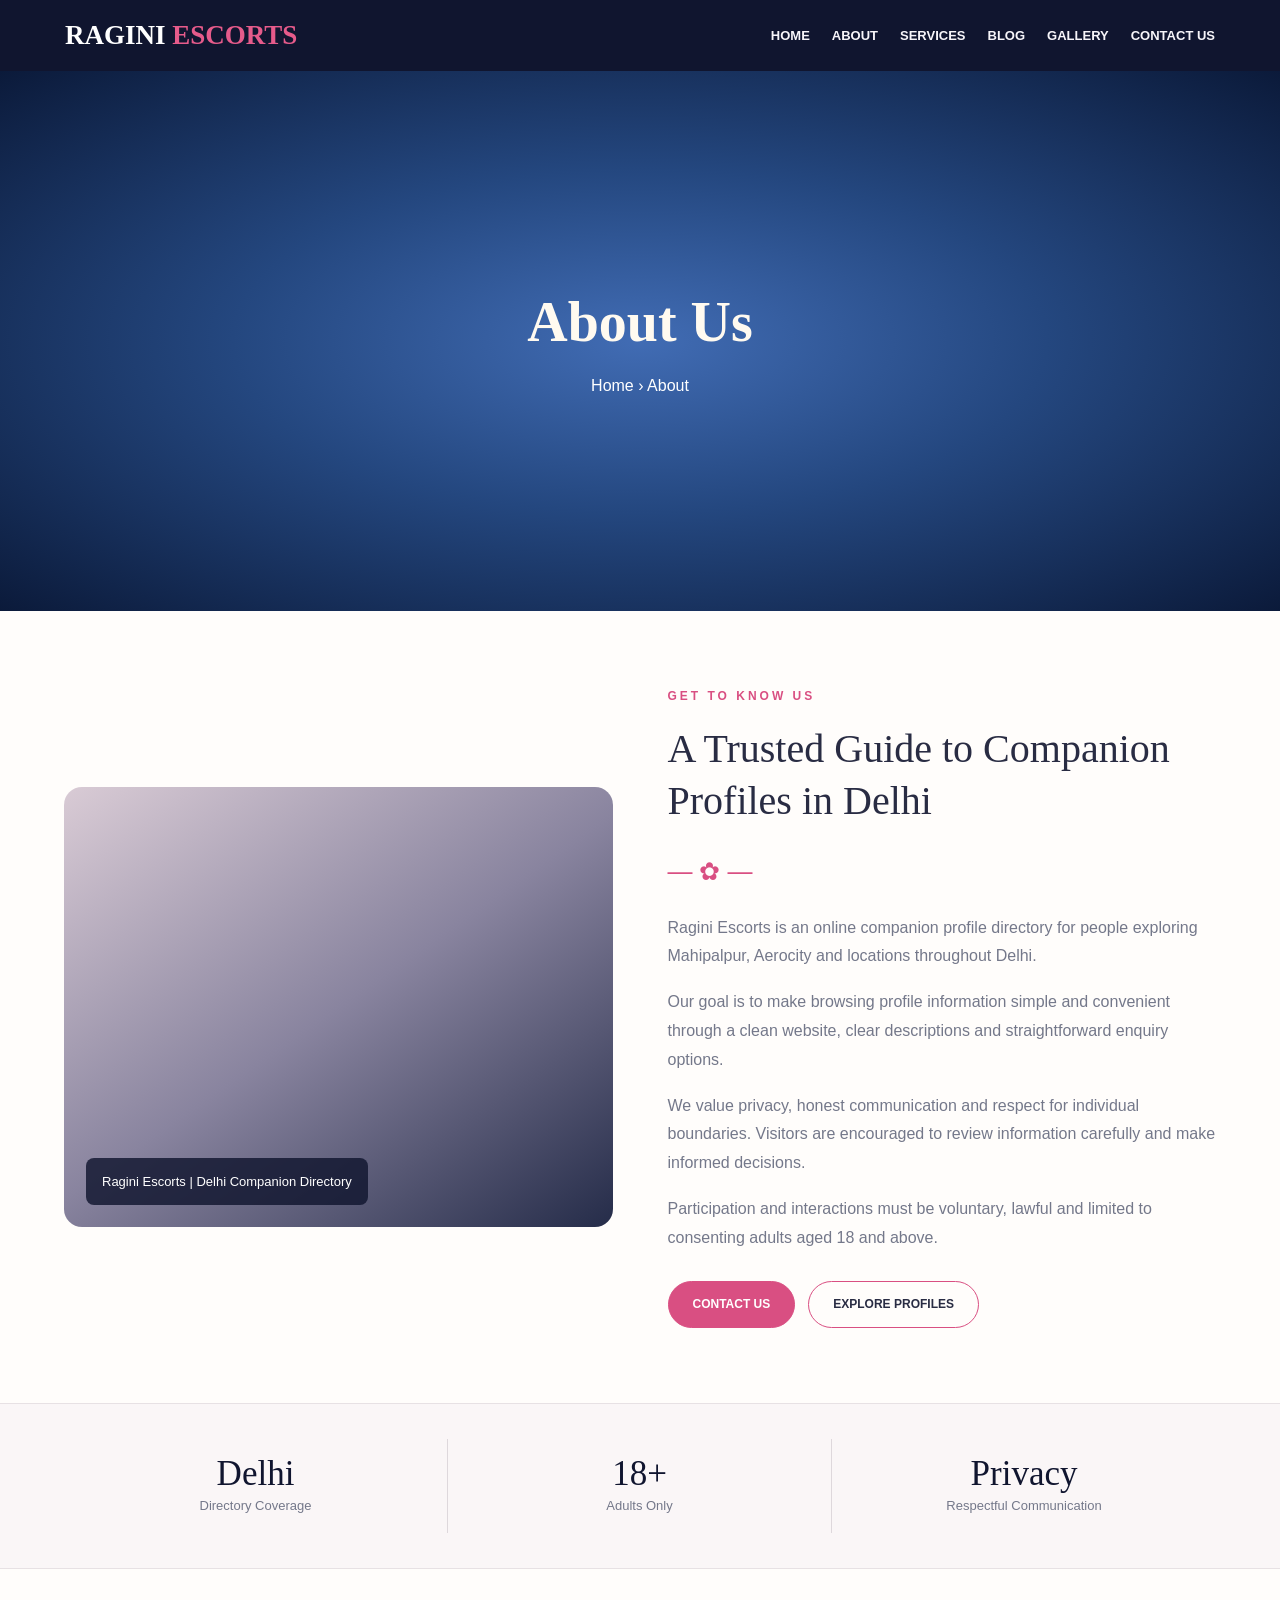
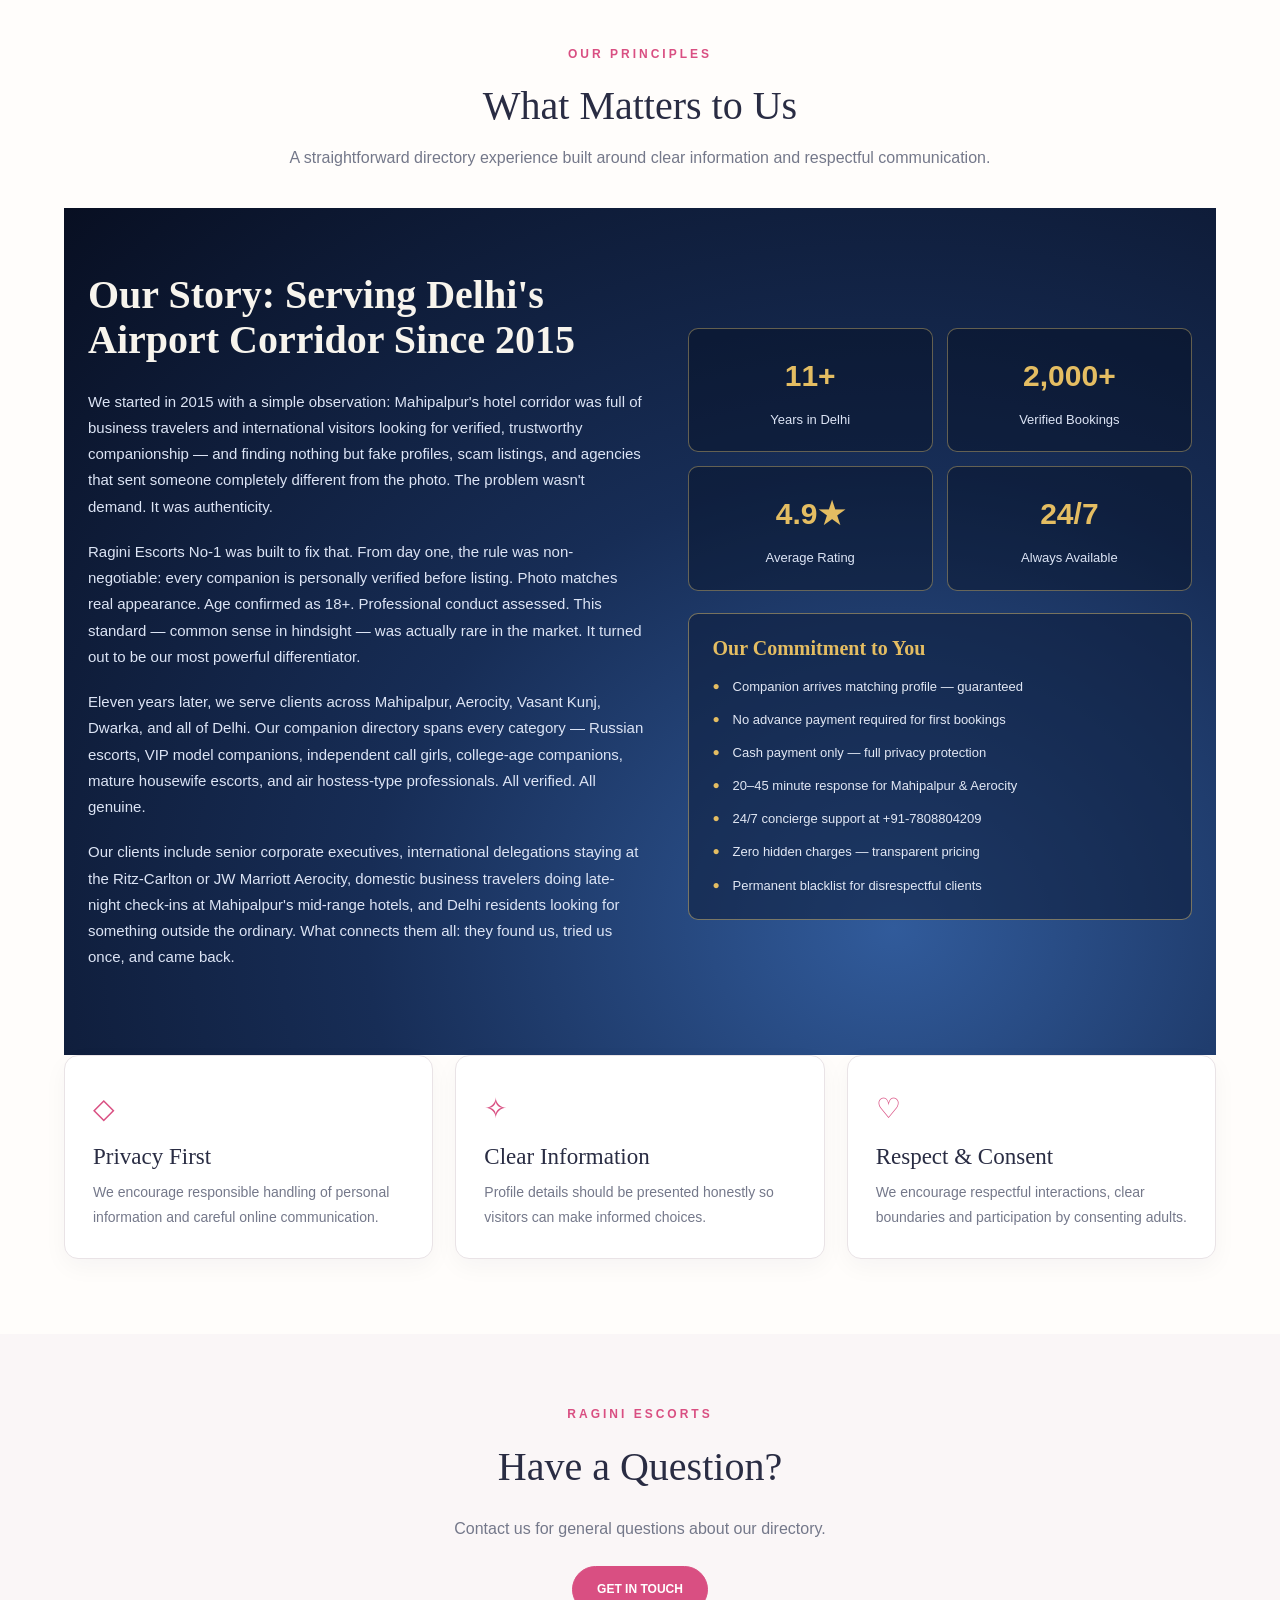
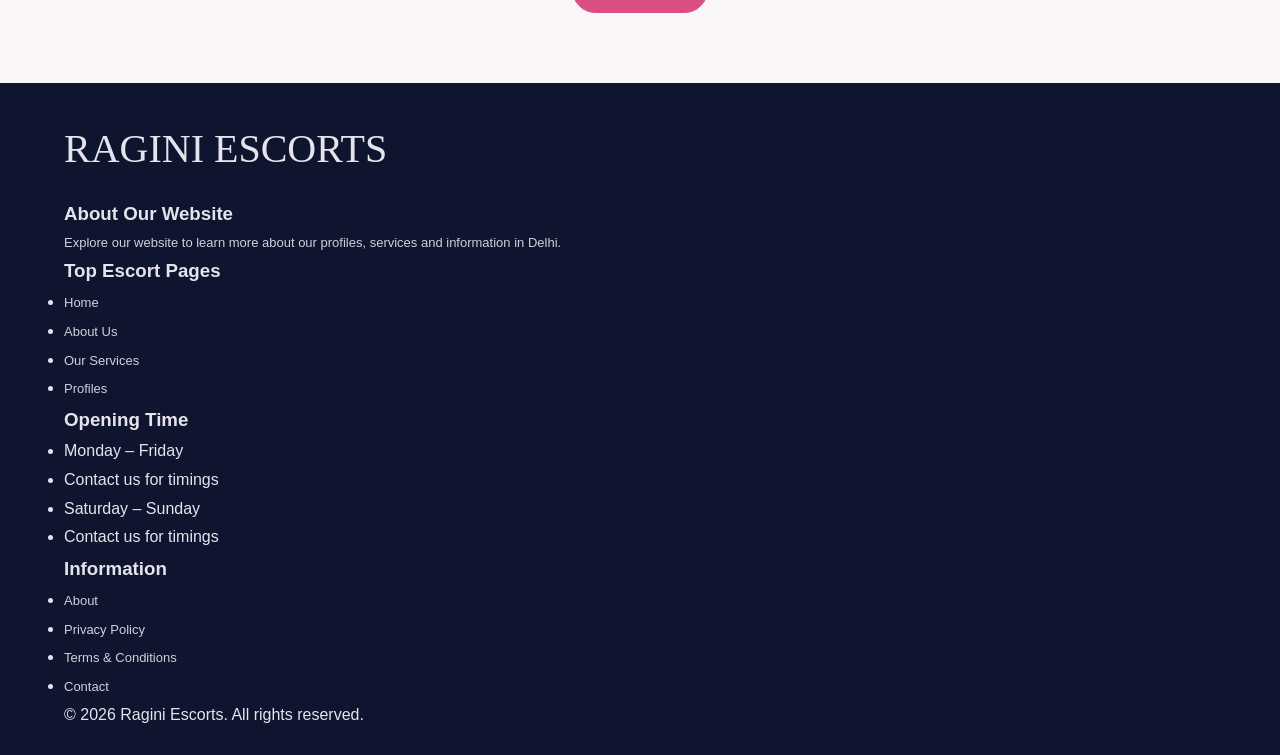
==== about.html @ 18f9f524 "Update about.html" ====
<!DOCTYPE html>
<html lang="en">
<head>
  <meta charset="UTF-8">
  <meta name="viewport" content="width=device-width, initial-scale=1.0">

  <title>About Us | Ragini Escorts</title>
  <meta name="description" content="Learn about Ragini Escorts, a companion profile directory serving Mahipalpur, Aerocity and Delhi.">

  <style>
    * {
      margin: 0;
      padding: 0;
      box-sizing: border-box;
    }

    body {
      font-family: Arial, sans-serif;
      background: #fffdfb;
      color: #292c43;
      line-height: 1.8;
    }

    a {
      text-decoration: none;
      color: inherit;
    }

    /* Navigation */
    header {
      background: #10152f;
      color: white;
    }

    .navbar {
      max-width: 1200px;
      margin: auto;
      padding: 20px 25px;
      display: flex;
      align-items: center;
      justify-content: space-between;
      gap: 25px;
    }

    .logo {
      font: bold 27px Georgia, serif;
      color: white;
      white-space: nowrap;
    }

    .logo span {
      color: #e65b8b;
    }

    nav {
      display: flex;
      gap: 22px;
      flex-wrap: wrap;
    }

    nav a {
      font-size: 13px;
      font-weight: bold;
      color: #f7f5fa;
    }

    nav a:hover {
      color: #ef8bb0;
    }

    /* Page banner */
    .banner {
  min-height: 540px;
  padding: 85px 20px 75px;
  display: flex;
  flex-direction: column;
  justify-content: center;
  align-items: center;
  text-align: center;
  color: #ffffff;
  background: radial-gradient(
    ellipse at center,
    #416cb4 0%,
    #24477f 45%,
    #0b1a3a 100%
  );
}

.banner h1 {
  max-width: 850px;
  font-family: Georgia, "Times New Roman", serif;
  font-size: clamp(36px, 5vw, 56px);
  font-weight: bold;
  line-height: 1.12;
  margin: 0 auto 18px;
  color: #fffaf0;
}
    /* About section */
    .container {
      max-width: 1160px;
      width: 90%;
      margin: auto;
    }

    .about {
      padding: 75px 0;
      display: grid;
      grid-template-columns: 1fr 1fr;
      gap: 55px;
      align-items: center;
    }

    .photo {
      min-height: 440px;
      border-radius: 18px;
      background:
        linear-gradient(145deg, #d9cbd5, #89849f 50%, #252c49);
      display: flex;
      align-items: end;
      padding: 22px;
      color: white;
    }

    .photo-label {
      background: rgba(16, 21, 47, .82);
      padding: 12px 16px;
      border-radius: 8px;
      font-size: 13px;
    }

    .eyebrow {
      color: #d94f82;
      font-size: 12px;
      font-weight: bold;
      letter-spacing: 3px;
      text-transform: uppercase;
    }

    h2 {
      font: normal 40px/1.3 Georgia, serif;
      margin: 15px 0 22px;
    }

    .decoration {
      color: #d94f82;
      font-size: 25px;
      margin-bottom: 20px;
    }

    .about-text p {
      color: #74788a;
      margin-bottom: 17px;
    }

    .buttons {
      display: flex;
      gap: 13px;
      flex-wrap: wrap;
      margin-top: 28px;
    }

    .btn {
      display: inline-block;
      padding: 12px 24px;
      border-radius: 30px;
      border: 1px solid #d94f82;
      font-size: 12px;
      font-weight: bold;
      text-align: center;
    }

    .btn-primary {
      background: #d94f82;
      color: white;
    }

    .btn-outline {
      color: #292c43;
    }

    .btn:hover {
      opacity: .85;
    }

    /* Information strip */
    .stats {
      background: #faf6f7;
      border-top: 1px solid #e7e1e4;
      border-bottom: 1px solid #e7e1e4;
      padding: 35px 0;
    }

    .stats-grid {
      display: grid;
      grid-template-columns: repeat(3, 1fr);
    }

    .stat {
      text-align: center;
      padding: 15px;
      border-right: 1px solid #ded8dc;
    }

    .stat:last-child {
      border-right: none;
    }

    .stat strong {
      display: block;
      font: normal 35px Georgia, serif;
      color: #10152f;
    }

    .stat p {
      color: #74788a;
      font-size: 13px;
    }

    /* Values */
    .values {
      padding: 75px 0;
    }

    .section-title {
      text-align: center;
      margin-bottom: 35px;
    }

    .section-title h2 {
      margin-bottom: 12px;
    }

    .section-title p {
      color: #74788a;
    }

    .cards {
      display: grid;
      grid-template-columns: repeat(3, 1fr);
      gap: 22px;
    }

    .card {
      background: white;
      border: 1px solid #e9e3e6;
      border-radius: 14px;
      padding: 28px;
      box-shadow: 0 8px 25px rgba(30, 20, 40, .04);
    }

    .card .icon {
      font-size: 28px;
      color: #d94f82;
    }

    .card h3 {
      font: normal 23px Georgia, serif;
      margin: 10px 0;
    }

    .card p {
      color: #74788a;
      font-size: 14px;
    }

    /* Closing section */
    .contact {
      text-align: center;
      padding: 70px 20px;
      background: #faf6f7;
    }

    .contact p {
      color: #74788a;
      margin-bottom: 22px;
    }

    footer {
      background: #10152f;
      color: #e5e4ec;
      padding: 25px 5%;
    }

    .footer-inner {
      max-width: 1160px;
      margin: auto;
      display: flex;
      align-items: center;
      justify-content: space-between;
      flex-wrap: wrap;
      gap: 18px;
    }

    footer p,
    footer a {
      color: #d1cfdb;
      font-size: 13px;
    }

    .footer-links {
      display: flex;
      flex-wrap: wrap;
      gap: 18px;
    }

    /* Mobile responsive */
    @media (max-width: 800px) {
      .navbar {
        flex-direction: column;
      }

      nav {
        justify-content: center;
        gap: 14px;
      }

      .about {
        grid-template-columns: 1fr;
        gap: 30px;
      }

      .photo {
        min-height: 340px;
      }

      .cards {
        grid-template-columns: 1fr;
      }

      h2 {
        font-size: 33px;
      }
    }

    @media (max-width: 500px) {
      .banner h1 {
        font-size: 38px;
      }

      .stats-grid {
        grid-template-columns: 1fr;
      }

      .stat {
        border-right: none;
        border-bottom: 1px solid #ded8dc;
      }

      .stat:last-child {
        border-bottom: none;
      }

      .buttons {
        flex-direction: column;
      }

      .btn {
        width: 100%;
      }
    }
    /* About story — screenshot-inspired design */
.story-section {
  padding: 65px 24px;
  color: #f5f5ff;
  background:
    radial-gradient(ellipse at 72% 85%,
      #315b9b 0%, #172d56 45%, #080f22 100%);
}

.story-container {
  width: 100%;
  max-width: 1120px;
  margin: 0 auto;
  display: grid;
  grid-template-columns: 1.05fr 0.95fr;
  gap: 42px;
  align-items: start;
}

.story-copy h2 {
  margin: 0 0 26px;
  color: #f7f4ed;
  font: bold clamp(30px, 3.2vw, 40px)/1.12
        Georgia, "Times New Roman", serif;
}

.story-copy p {
  margin: 0 0 19px;
  color: #dce4f5;
  font-size: 15px;
  line-height: 1.75;
}

.story-sidebar {
  display: flex;
  flex-direction: column;
  gap: 22px;
  padding-top: 55px;
}

.story-stats {
  display: grid;
  grid-template-columns: repeat(2, minmax(0, 1fr));
  gap: 14px;
}

.story-stat {
  min-height: 108px;
  padding: 20px 12px;
  display: flex;
  flex-direction: column;
  align-items: center;
  justify-content: center;
  text-align: center;
  background: rgba(5, 12, 28, 0.38);
  border: 1px solid rgba(220, 190, 112, 0.42);
  border-radius: 10px;
  box-sizing: border-box;
}

.story-stat strong {
  color: #e4bd62;
  font-size: 30px;
  font-weight: 800;
  margin-bottom: 5px;
}

.story-stat span {
  color: #dce4f5;
  font-size: 13px;
}

.commitment-card {
  padding: 23px 24px;
  border: 1px solid rgba(220, 190, 112, 0.5);
  border-radius: 10px;
  background: rgba(13, 29, 58, 0.55);
}

.commitment-card h3 {
  margin: 0 0 17px;
  color: #e4bd62;
  font: bold 20px Georgia, "Times New Roman", serif;
}

.commitment-card ul {
  list-style: none;
  padding: 0;
  margin: 0;
}

.commitment-card li {
  position: relative;
  padding-left: 20px;
  margin: 0 0 13px;
  color: #e1e7f4;
  font-size: 13px;
  line-height: 1.55;
}

.commitment-card li:last-child {
  margin-bottom: 0;
}

.commitment-card li::before {
  content: "●";
  position: absolute;
  left: 0;
  color: #e4bd62;
  font-size: 12px;
}

@media (max-width: 760px) {
  .story-section {
    padding: 42px 18px;
  }

  .story-container {
    grid-template-columns: 1fr;
    gap: 22px;
  }

  .story-sidebar {
    padding-top: 0;
  }

  .story-copy h2 {
    font-size: 32px;
  }

  .story-copy p {
    font-size: 14px;
  }

  .story-stat strong {
    font-size: 26px;
  }
}
  </style>
</head>

<body>

  <header>
    <div class="navbar">
      <a href="index.html" class="logo">
        RAGINI <span>ESCORTS</span>
      </a>

      <nav>
        <a href="index.html">HOME</a>
        <a href="about.html">ABOUT</a>
        <a href="services.html">SERVICES</a>
        <a href="blog.html">BLOG</a>
        <a href="gallery.html">GALLERY</a>
        <a href="contact.html">CONTACT US</a>
      </nav>
    </div>
  </header>

  <section class="banner">
    <h1>About Us</h1>
    <p class="breadcrumb">
      <a href="index.html">Home</a>
      <span>›</span> About
    </p>
  </section>

  <main>

    <section class="about container">

      <div class="photo">
        <div class="photo-label">
          Ragini Escorts | Delhi Companion Directory
        </div>
      </div>

      <div class="about-text">
        <div class="eyebrow">Get to know us</div>

        <h2>
          A Trusted Guide to Companion Profiles in Delhi
        </h2>

        <div class="decoration">— ✿ —</div>

        <p>
          Ragini Escorts is an online companion profile directory
          for people exploring Mahipalpur, Aerocity and locations
          throughout Delhi.
        </p>

        <p>
          Our goal is to make browsing profile information simple
          and convenient through a clean website, clear descriptions
          and straightforward enquiry options.
        </p>

        <p>
          We value privacy, honest communication and respect for
          individual boundaries. Visitors are encouraged to review
          information carefully and make informed decisions.
        </p>

        <p>
          Participation and interactions must be voluntary,
          lawful and limited to consenting adults aged 18 and above.
        </p>

        <div class="buttons">
          <a class="btn btn-primary" href="contact.html">
            CONTACT US
          </a>

          <a class="btn btn-outline" href="profiles.html">
            EXPLORE PROFILES
          </a>
        </div>
      </div>

    </section>

    <section class="stats">
      <div class="container stats-grid">

        <div class="stat">
          <strong>Delhi</strong>
          <p>Directory Coverage</p>
        </div>

        <div class="stat">
          <strong>18+</strong>
          <p>Adults Only</p>
        </div>

        <div class="stat">
          <strong>Privacy</strong>
          <p>Respectful Communication</p>
        </div>

      </div>
    </section>

    <section class="values container">

      <div class="section-title">
        <div class="eyebrow">Our principles</div>
        <h2>What Matters to Us</h2>
        <p>
          A straightforward directory experience built around
          clear information and respectful communication.
        </p>
      </div>
<section class="story-section" id="about-story">
  <div class="story-container">

    <div class="story-copy">
      <h2>Our Story: Serving Delhi's Airport Corridor Since 2015</h2>

      <p>
        We started in 2015 with a simple observation: Mahipalpur's hotel
        corridor was full of business travelers and international visitors
        looking for verified, trustworthy companionship — and finding
        nothing but fake profiles, scam listings, and agencies that sent
        someone completely different from the photo. The problem wasn't
        demand. It was authenticity.
      </p>

      <p>
        Ragini Escorts No-1 was built to fix that. From day one, the rule
        was non-negotiable: every companion is personally verified before
        listing. Photo matches real appearance. Age confirmed as 18+.
        Professional conduct assessed. This standard — common sense in
        hindsight — was actually rare in the market. It turned out to be
        our most powerful differentiator.
      </p>

      <p>
        Eleven years later, we serve clients across Mahipalpur, Aerocity,
        Vasant Kunj, Dwarka, and all of Delhi. Our companion directory spans
        every category — Russian escorts, VIP model companions, independent
        call girls, college-age companions, mature housewife escorts, and
        air hostess-type professionals. All verified. All genuine.
      </p>

      <p>
        Our clients include senior corporate executives, international
        delegations staying at the Ritz-Carlton or JW Marriott Aerocity,
        domestic business travelers doing late-night check-ins at
        Mahipalpur's mid-range hotels, and Delhi residents looking for
        something outside the ordinary. What connects them all: they found
        us, tried us once, and came back.
      </p>
    </div>

    <div class="story-sidebar">
      <div class="story-stats">
        <div class="story-stat">
          <strong>11+</strong>
          <span>Years in Delhi</span>
        </div>
        <div class="story-stat">
          <strong>2,000+</strong>
          <span>Verified Bookings</span>
        </div>
        <div class="story-stat">
          <strong>4.9★</strong>
          <span>Average Rating</span>
        </div>
        <div class="story-stat">
          <strong>24/7</strong>
          <span>Always Available</span>
        </div>
      </div>

      <div class="commitment-card">
        <h3>Our Commitment to You</h3>
        <ul>
          <li>Companion arrives matching profile — guaranteed</li>
          <li>No advance payment required for first bookings</li>
          <li>Cash payment only — full privacy protection</li>
          <li>20–45 minute response for Mahipalpur &amp; Aerocity</li>
          <li>24/7 concierge support at +91-7808804209</li>
          <li>Zero hidden charges — transparent pricing</li>
          <li>Permanent blacklist for disrespectful clients</li>
        </ul>
      </div>
    </div>

  </div>
</section>
      <div class="cards">

        <article class="card">
          <div class="icon">◇</div>
          <h3>Privacy First</h3>
          <p>
            We encourage responsible handling of personal
            information and careful online communication.
          </p>
        </article>

        <article class="card">
          <div class="icon">✧</div>
          <h3>Clear Information</h3>
          <p>
            Profile details should be presented honestly so
            visitors can make informed choices.
          </p>
        </article>

        <article class="card">
          <div class="icon">♡</div>
          <h3>Respect & Consent</h3>
          <p>
            We encourage respectful interactions, clear
            boundaries and participation by consenting adults.
          </p>
        </article>

      </div>
    </section>

    <section class="contact">
      <div class="eyebrow">Ragini Escorts</div>
      <h2>Have a Question?</h2>
      <p>
        Contact us for general questions about our directory.
      </p>
      <a href="contact.html" class="btn btn-primary">
        GET IN TOUCH
      </a>
    </section>

  </main>

  <footer class="site-footer">
  <div class="footer-grid">
    <div class="footer-column">
      <h2>RAGINI ESCORTS</h2>
      <h3>About Our Website</h3>
      <p>
        Explore our website to learn more about our
        profiles, services and information in Delhi.
      </p>
    </div>

    <div class="footer-column">
      <h3>Top Escort Pages</h3>
      <ul>
        <li><a href="index.html">Home</a></li>
        <li><a href="about.html">About Us</a></li>
        <li><a href="services.html">Our Services</a></li>
        <li><a href="profiles.html">Profiles</a></li>
      </ul>
    </div>

    <div class="footer-column">
      <h3>Opening Time</h3>
      <ul>
        <li>Monday – Friday</li>
        <li>Contact us for timings</li>
        <li>Saturday – Sunday</li>
        <li>Contact us for timings</li>
      </ul>
    </div>

    <div class="footer-column">
      <h3>Information</h3>
      <ul>
        <li><a href="about.html">About</a></li>
        <li><a href="privacy.html">Privacy Policy</a></li>
        <li><a href="terms.html">Terms &amp; Conditions</a></li>
        <li><a href="contact.html">Contact</a></li>
      </ul>
    </div>

  </div>

  <div class="footer-bottom">
    © <span id="year"></span> Ragini Escorts.
    All rights reserved.
  </div>
</footer>
  <script>
    document.getElementById("year").textContent =
      new Date().getFullYear();
  </script>

</body>
</html>
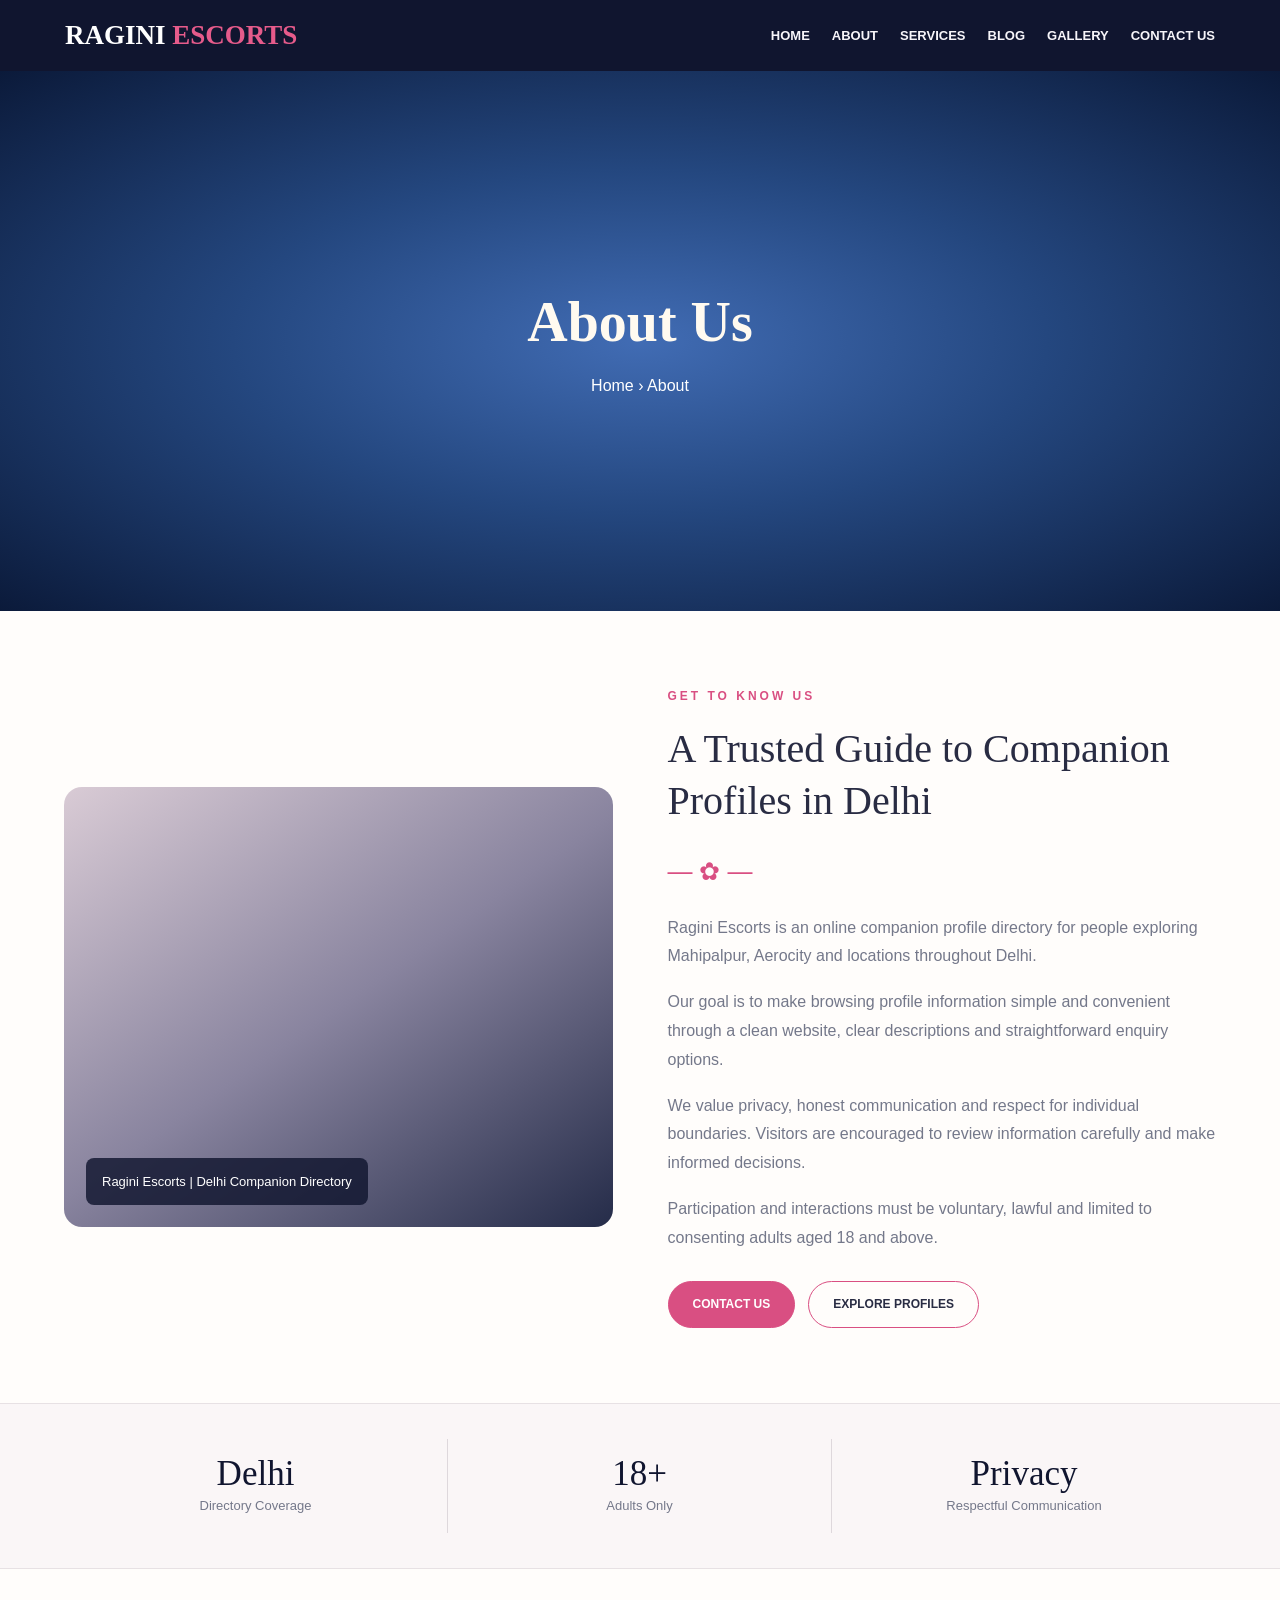
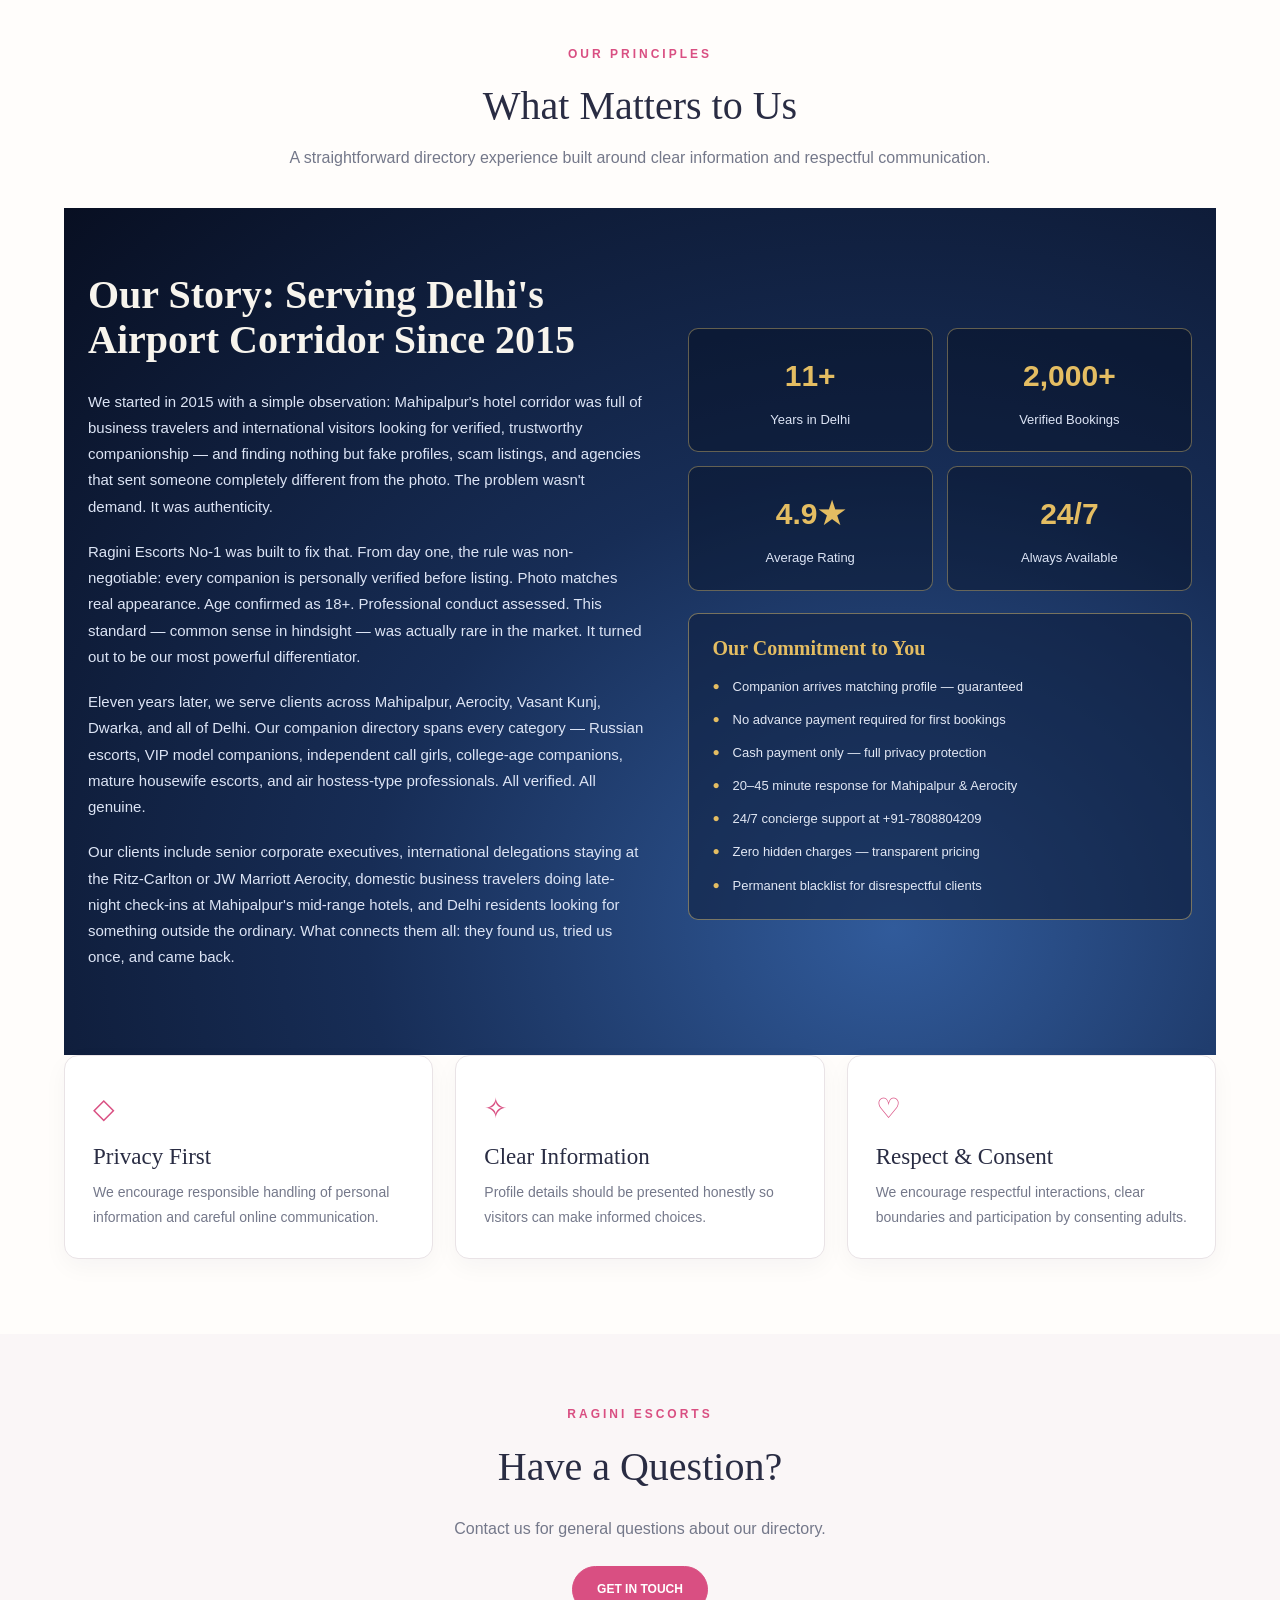
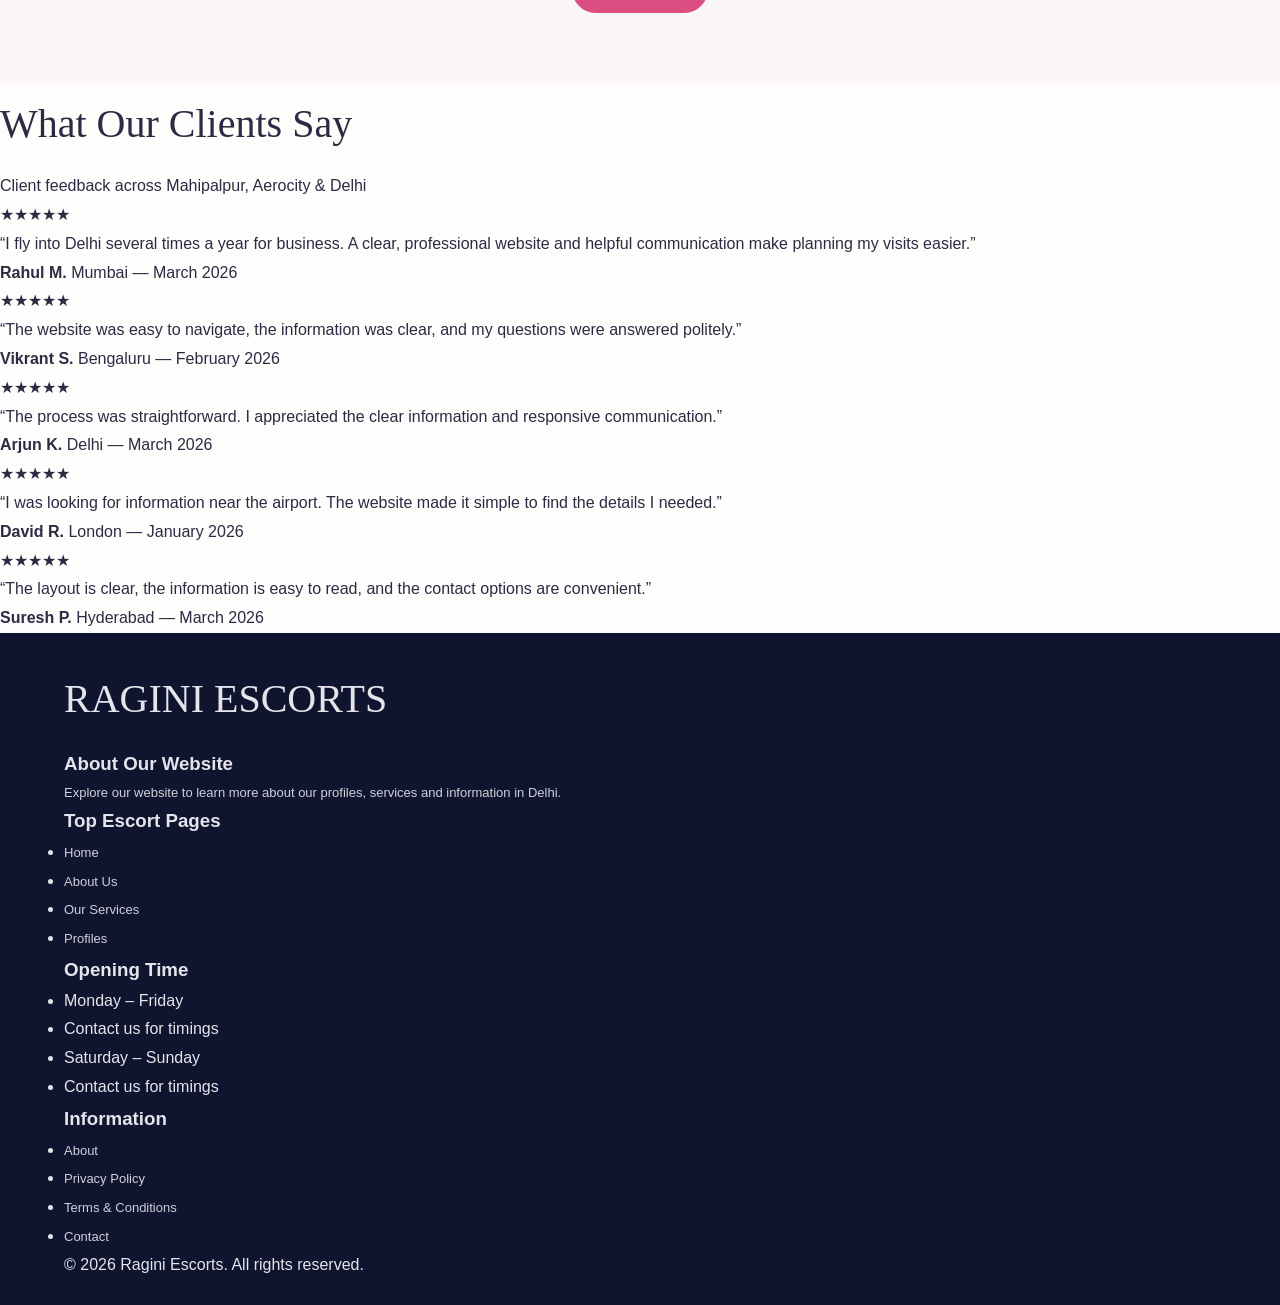
==== commit ebca2f61: "Update about.html" ====
--- a/about.html
+++ b/about.html
@@ -733,7 +733,63 @@
         GET IN TOUCH
       </a>
     </section>
-
+<section class="reviews-section">
+  <div class="reviews-container">
+
+    <div class="reviews-heading">
+      <h2>What Our <span>Clients Say</span></h2>
+      <p>Client feedback across Mahipalpur, Aerocity &amp; Delhi</p>
+    </div>
+
+    <div class="reviews-grid">
+      <article class="review-card">
+        <div class="review-stars">★★★★★</div>
+        <p>“I fly into Delhi several times a year for business. A clear, professional website and helpful communication make planning my visits easier.”</p>
+        <div class="review-author">
+          <strong>Rahul M.</strong>
+          <span>Mumbai — March 2026</span>
+        </div>
+      </article>
+
+      <article class="review-card">
+        <div class="review-stars">★★★★★</div>
+        <p>“The website was easy to navigate, the information was clear, and my questions were answered politely.”</p>
+        <div class="review-author">
+          <strong>Vikrant S.</strong>
+          <span>Bengaluru — February 2026</span>
+        </div>
+      </article>
+
+      <article class="review-card">
+        <div class="review-stars">★★★★★</div>
+        <p>“The process was straightforward. I appreciated the clear information and responsive communication.”</p>
+        <div class="review-author">
+          <strong>Arjun K.</strong>
+          <span>Delhi — March 2026</span>
+        </div>
+      </article>
+
+      <article class="review-card">
+        <div class="review-stars">★★★★★</div>
+        <p>“I was looking for information near the airport. The website made it simple to find the details I needed.”</p>
+        <div class="review-author">
+          <strong>David R.</strong>
+          <span>London — January 2026</span>
+        </div>
+      </article>
+
+      <article class="review-card">
+        <div class="review-stars">★★★★★</div>
+        <p>“The layout is clear, the information is easy to read, and the contact options are convenient.”</p>
+        <div class="review-author">
+          <strong>Suresh P.</strong>
+          <span>Hyderabad — March 2026</span>
+        </div>
+      </article>
+    </div>
+
+  </div>
+</section>
   </main>
 
   <footer class="site-footer">
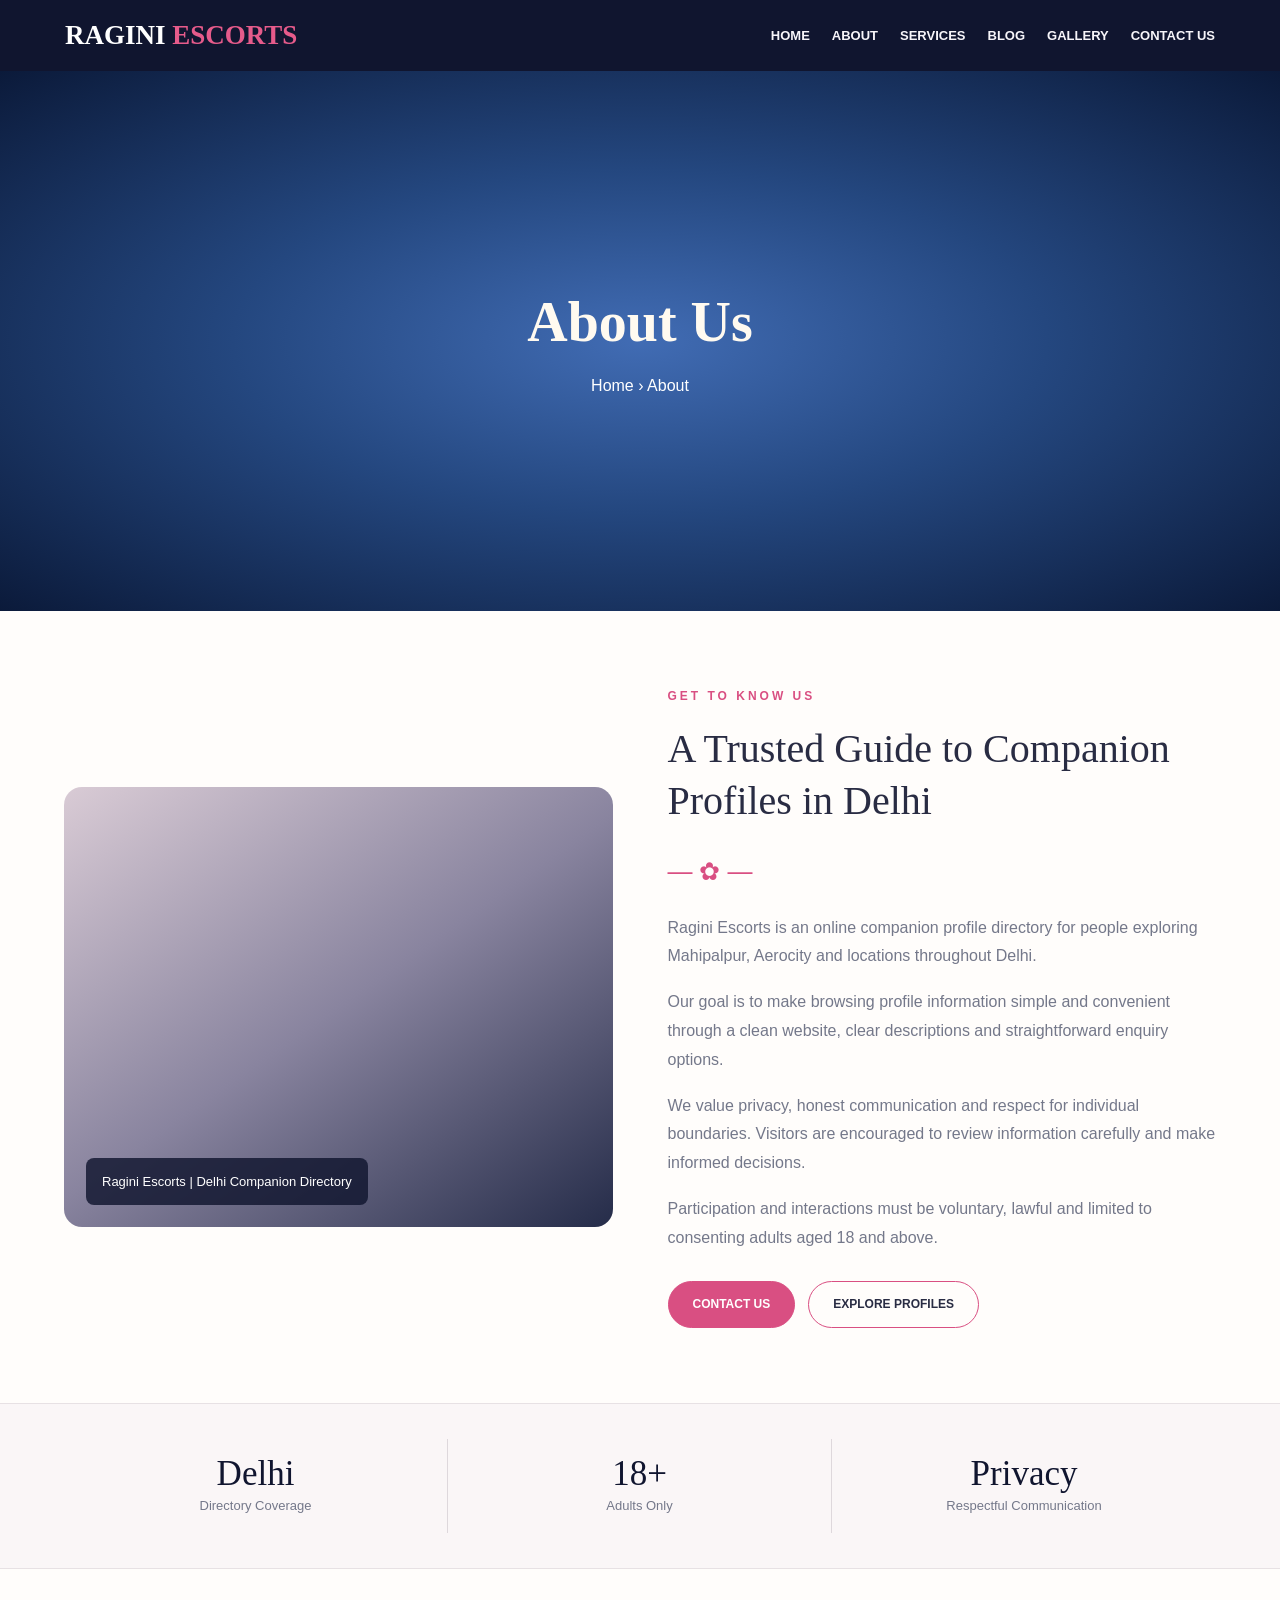
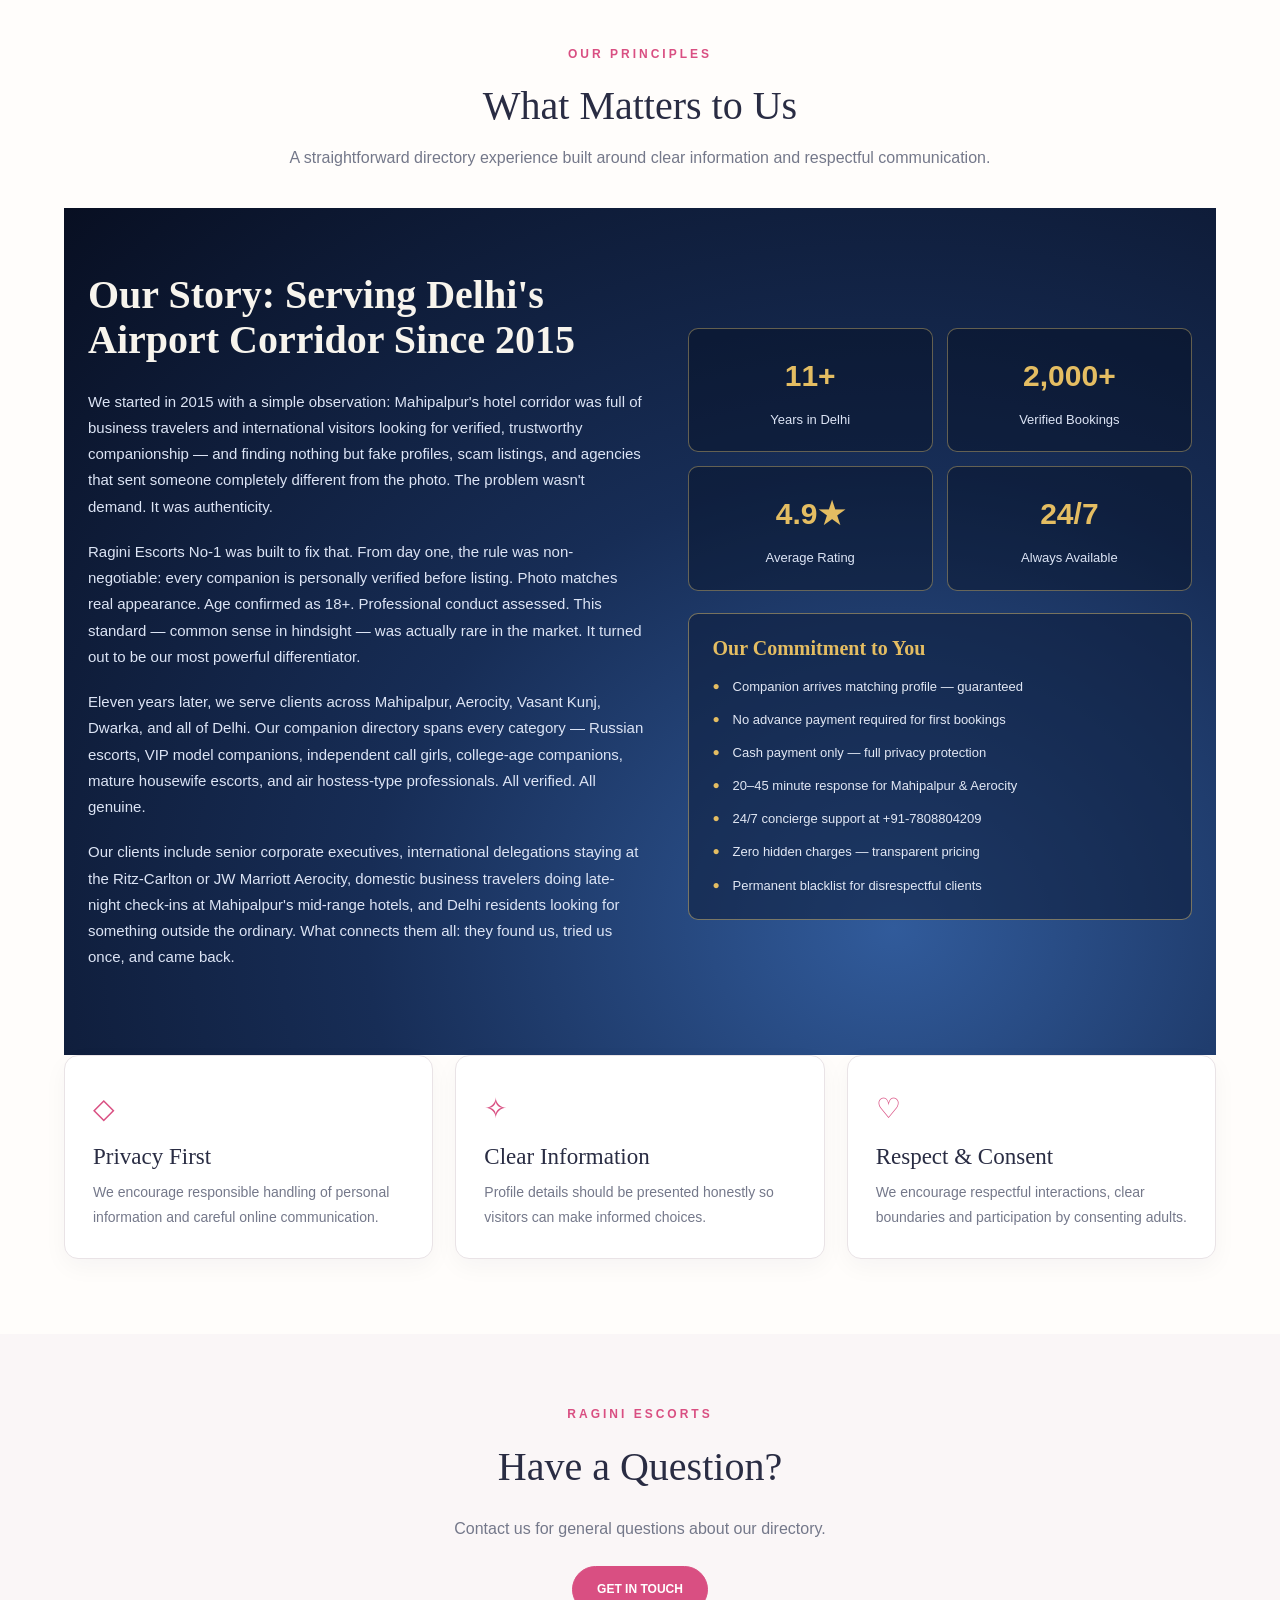
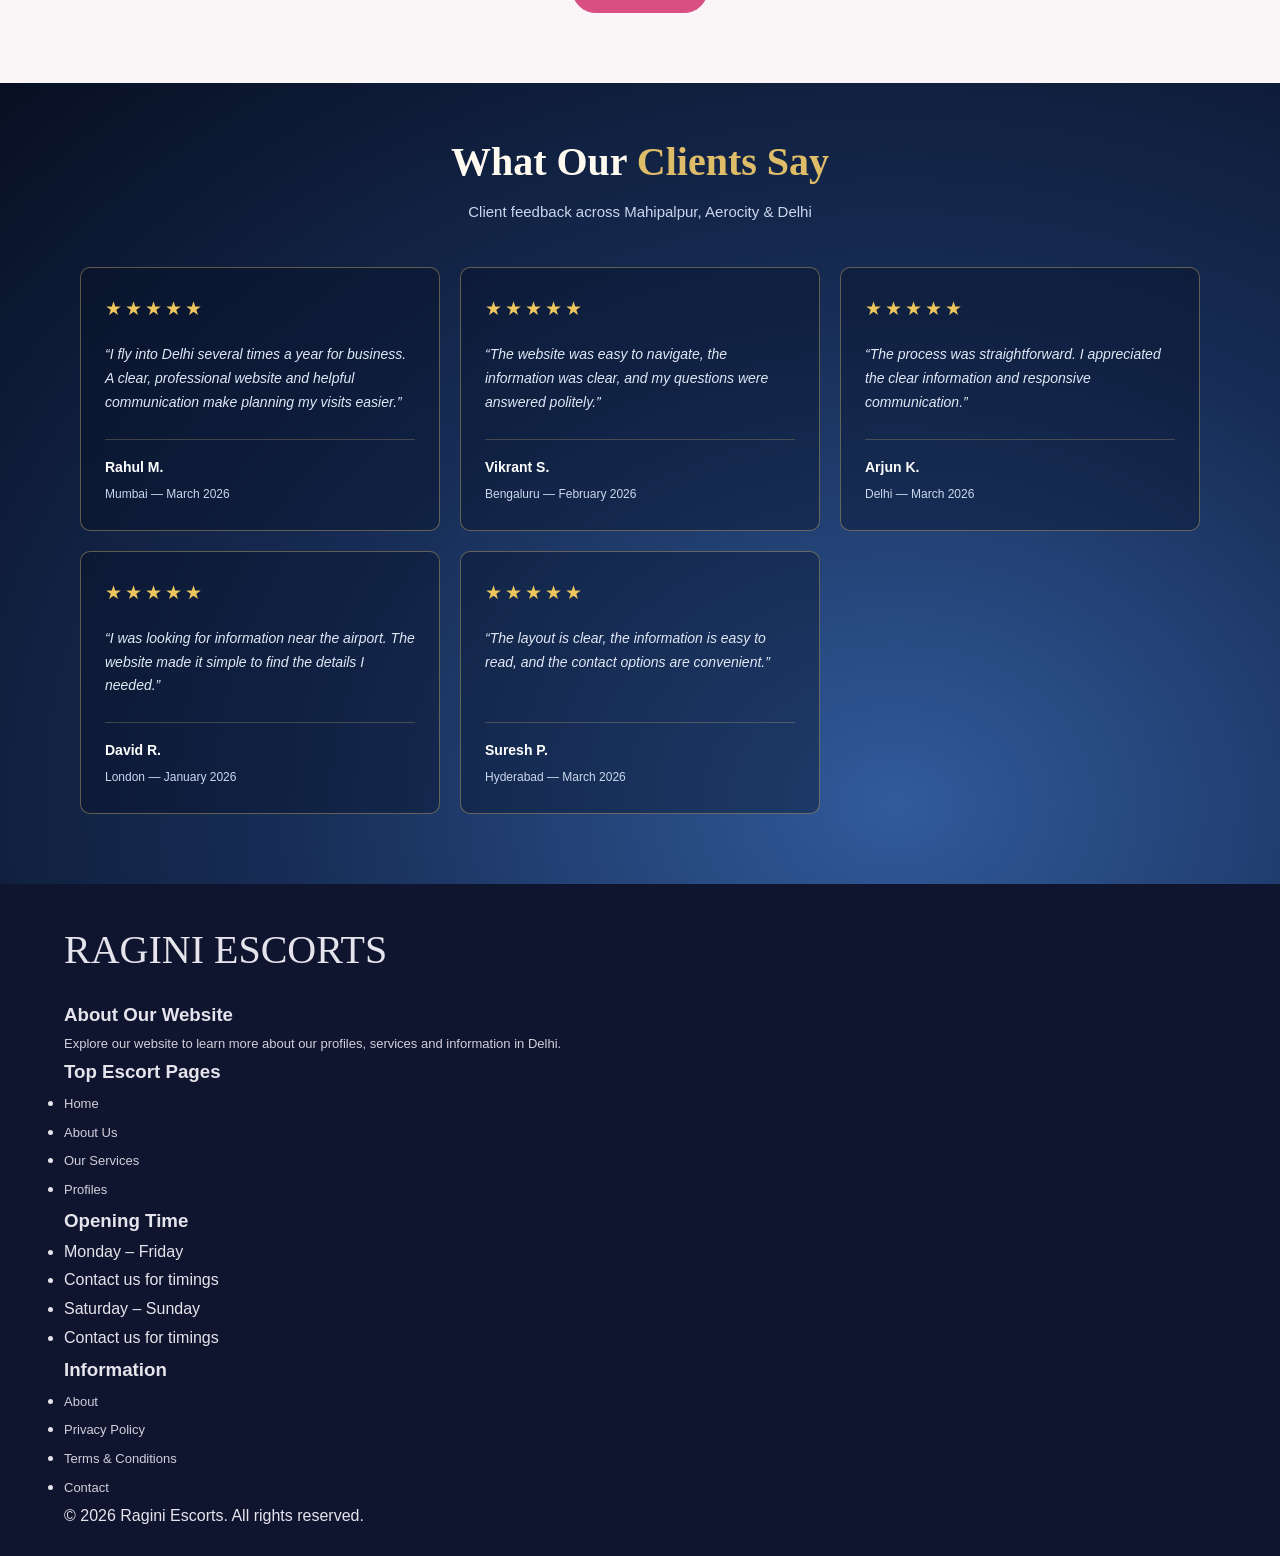
==== commit 45207c6f: "Update about.html" ====
--- a/about.html
+++ b/about.html
@@ -497,6 +497,113 @@
     font-size: 26px;
   }
 }
+    /* Client reviews section */
+.reviews-section {
+  padding: 55px 24px 70px;
+  color: #f6f5ff;
+  background: radial-gradient(
+    ellipse at 70% 90%,
+    #315b9b 0%,
+    #172d56 48%,
+    #080f22 100%
+  );
+}
+
+.reviews-container {
+  max-width: 1120px;
+  margin: auto;
+}
+
+.reviews-heading {
+  text-align: center;
+  margin-bottom: 42px;
+}
+
+.reviews-heading h2 {
+  margin: 0 0 12px;
+  font: bold clamp(30px, 4vw, 40px)/1.2 Georgia, serif;
+  color: #fffaf0;
+}
+
+.reviews-heading h2 span {
+  color: #dfbd68;
+}
+
+.reviews-heading p {
+  color: #cbd7ed;
+  font-size: 15px;
+}
+
+.reviews-grid {
+  display: grid;
+  grid-template-columns: repeat(3, minmax(0, 1fr));
+  gap: 20px;
+}
+
+.review-card {
+  min-height: 245px;
+  padding: 24px;
+  display: flex;
+  flex-direction: column;
+  border: 1px solid rgba(220, 190, 112, .4);
+  border-radius: 10px;
+  background: rgba(6, 15, 35, .38);
+  box-sizing: border-box;
+}
+
+.review-stars {
+  color: #edc65e;
+  letter-spacing: 3px;
+  font-size: 19px;
+  margin-bottom: 17px;
+}
+
+.review-card > p {
+  color: #e0e7f5;
+  font-size: 14px;
+  font-style: italic;
+  line-height: 1.7;
+  margin: 0 0 24px;
+  flex: 1;
+}
+
+.review-author {
+  display: flex;
+  flex-direction: column;
+  gap: 4px;
+  padding-top: 15px;
+  border-top: 1px solid rgba(220, 190, 112, .25);
+}
+
+.review-author strong {
+  color: #fff;
+  font-size: 14px;
+}
+
+.review-author span {
+  color: #cbd7ed;
+  font-size: 12px;
+}
+
+@media (max-width: 850px) {
+  .reviews-grid {
+    grid-template-columns: repeat(2, minmax(0, 1fr));
+  }
+}
+
+@media (max-width: 560px) {
+  .reviews-section {
+    padding: 42px 16px;
+  }
+
+  .reviews-grid {
+    grid-template-columns: 1fr;
+  }
+
+  .review-card {
+    min-height: auto;
+  }
+}
   </style>
 </head>
 
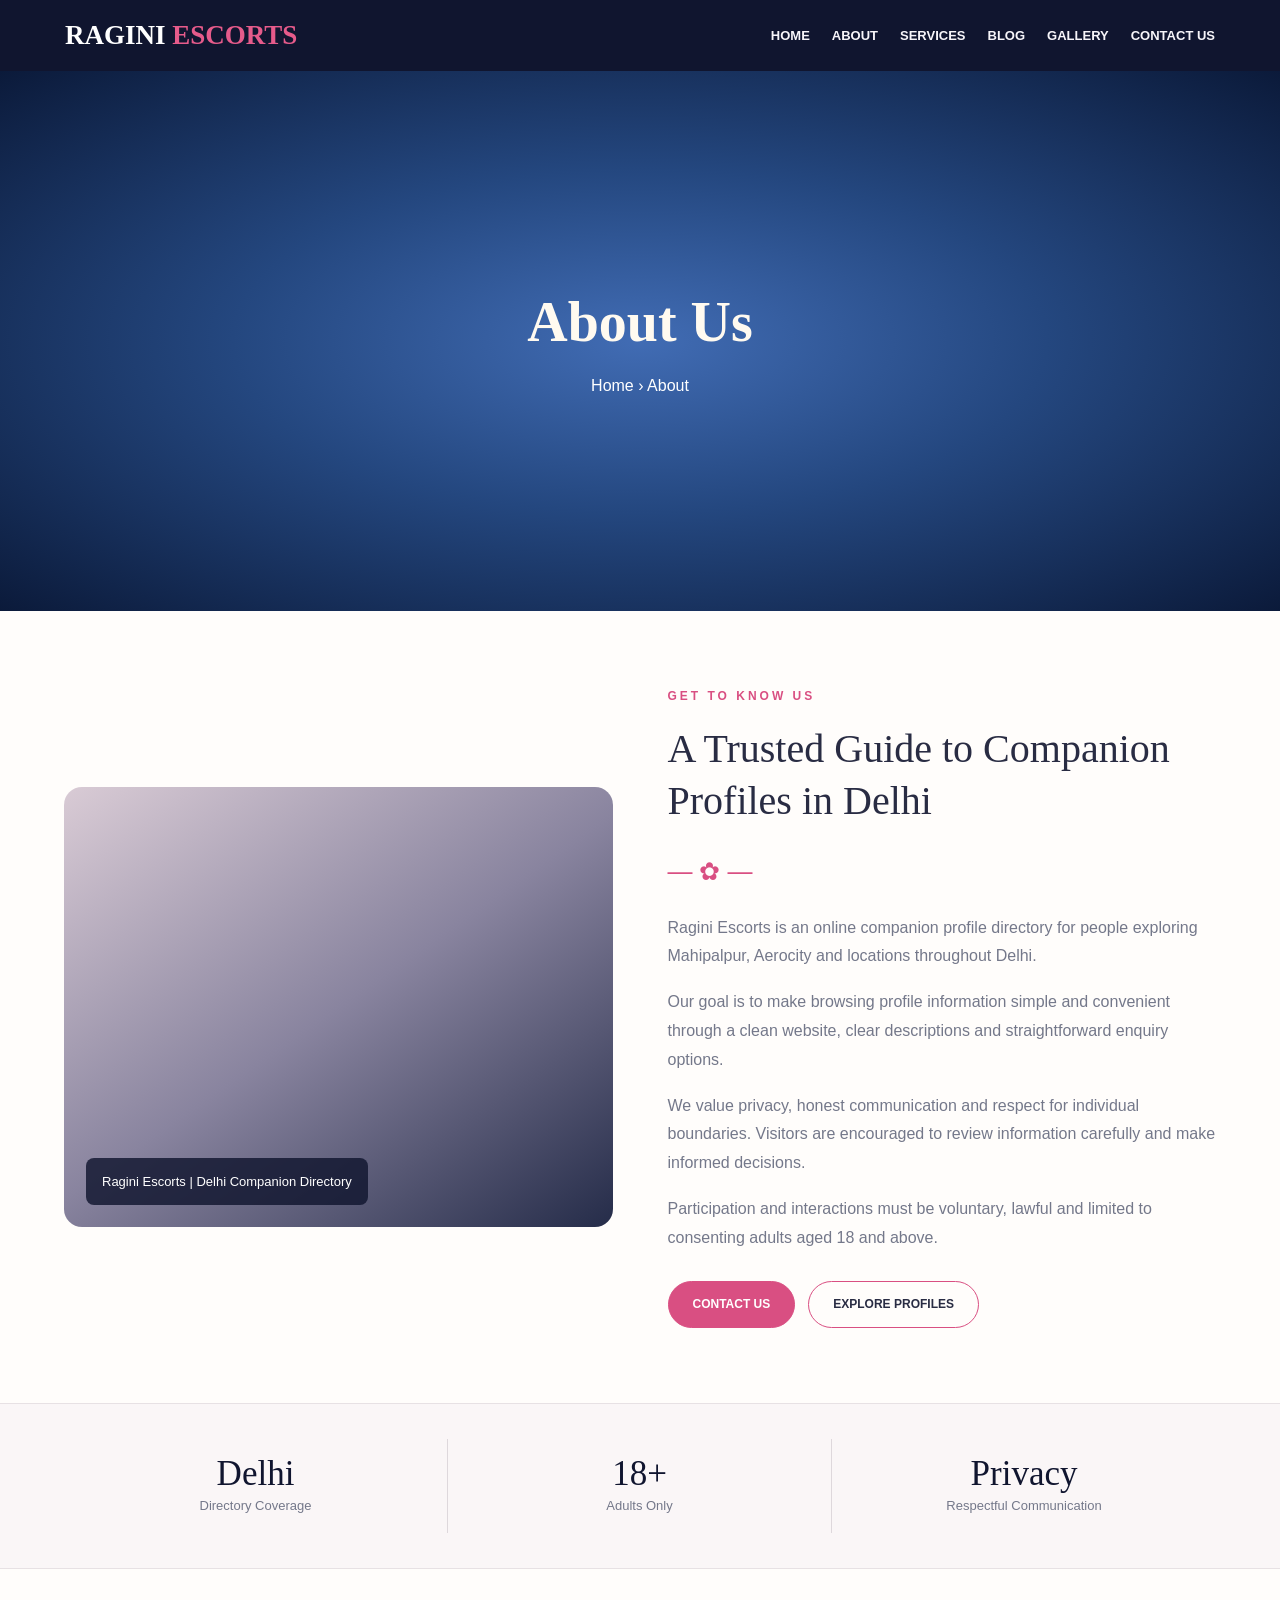
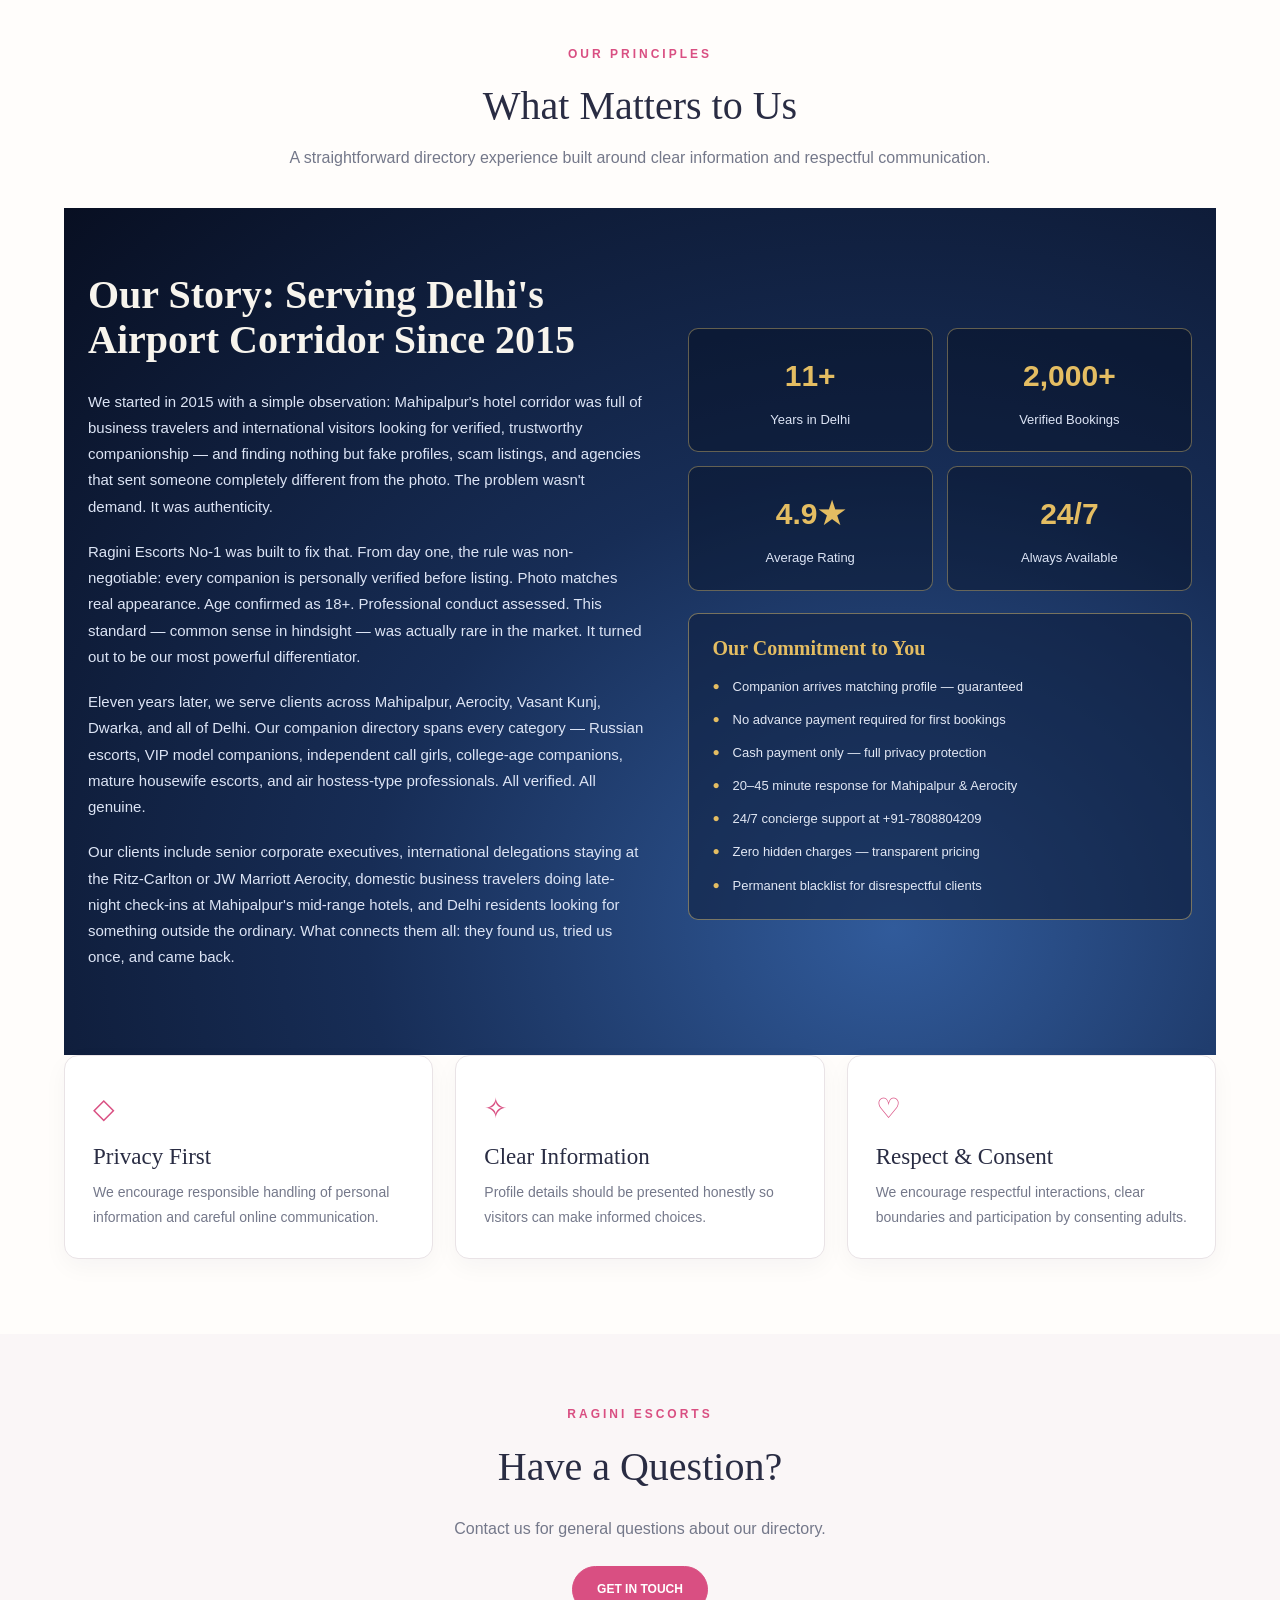
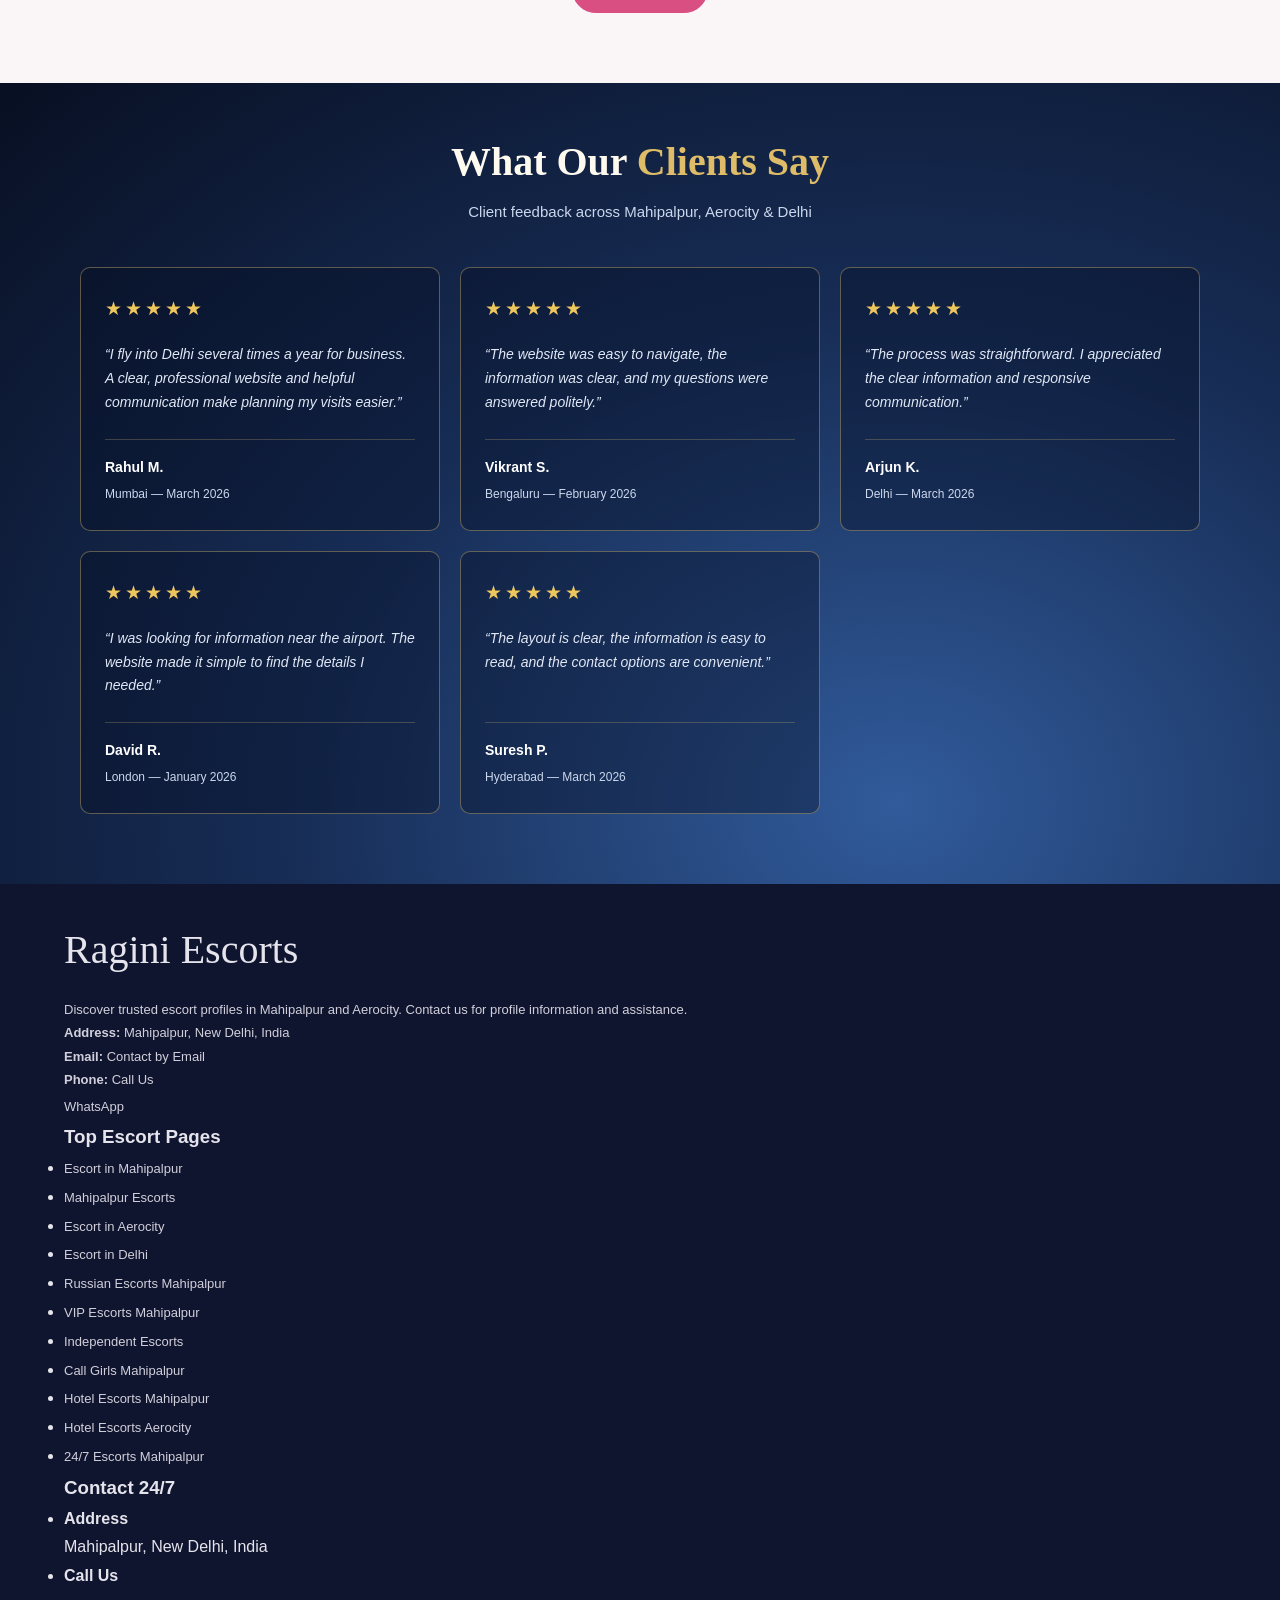
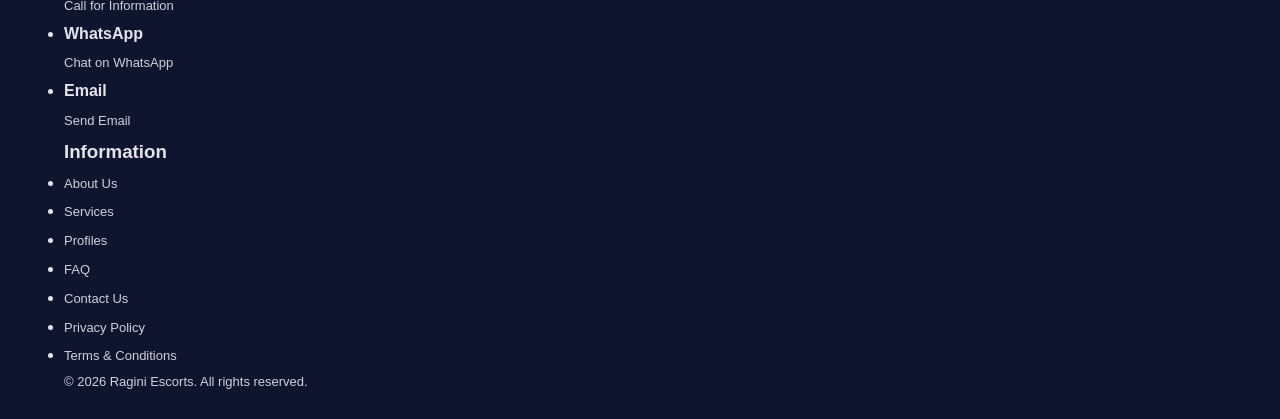
==== commit 82666489: "Update about.html" ====
--- a/about.html
+++ b/about.html
@@ -899,52 +899,78 @@
 </section>
   </main>
 
-  <footer class="site-footer">
-  <div class="footer-grid">
-    <div class="footer-column">
-      <h2>RAGINI ESCORTS</h2>
-      <h3>About Our Website</h3>
+ <!-- Ragini Escorts Footer -->
+<footer class="ragini-footer">
+  <div class="ragini-footer-container">
+
+    <div class="ragini-footer-column">
+      <h2 class="ragini-footer-brand">Ragini Escorts</h2>
       <p>
-        Explore our website to learn more about our
-        profiles, services and information in Delhi.
+        Discover trusted escort profiles in Mahipalpur and Aerocity.
+        Contact us for profile information and assistance.
       </p>
+      <p><strong>Address:</strong> Mahipalpur, New Delhi, India</p>
+      <p><strong>Email:</strong>
+        <a href="mailto:info@raginiescorts.com">Contact by Email</a>
+      </p>
+      <p><strong>Phone:</strong>
+        <a href="tel:+919999999999">Call Us</a>
+      </p>
+      <div class="ragini-footer-social">
+        <a href="https://wa.me/919999999999" aria-label="WhatsApp">WhatsApp</a>
+      </div>
     </div>
 
-    <div class="footer-column">
+    <div class="ragini-footer-column">
       <h3>Top Escort Pages</h3>
       <ul>
-        <li><a href="index.html">Home</a></li>
-        <li><a href="about.html">About Us</a></li>
-        <li><a href="services.html">Our Services</a></li>
-        <li><a href="profiles.html">Profiles</a></li>
+        <li><a href="#profiles">Escort in Mahipalpur</a></li>
+        <li><a href="#profiles">Mahipalpur Escorts</a></li>
+        <li><a href="#profiles">Escort in Aerocity</a></li>
+        <li><a href="#profiles">Escort in Delhi</a></li>
+        <li><a href="#profiles">Russian Escorts Mahipalpur</a></li>
+        <li><a href="#profiles">VIP Escorts Mahipalpur</a></li>
+        <li><a href="#profiles">Independent Escorts</a></li>
+        <li><a href="#profiles">Call Girls Mahipalpur</a></li>
+        <li><a href="#profiles">Hotel Escorts Mahipalpur</a></li>
+        <li><a href="#profiles">Hotel Escorts Aerocity</a></li>
+        <li><a href="#profiles">24/7 Escorts Mahipalpur</a></li>
       </ul>
     </div>
 
-    <div class="footer-column">
-      <h3>Opening Time</h3>
+    <div class="ragini-footer-column">
+      <h3>Contact 24/7</h3>
       <ul>
-        <li>Monday – Friday</li>
-        <li>Contact us for timings</li>
-        <li>Saturday – Sunday</li>
-        <li>Contact us for timings</li>
+        <li><strong>Address</strong><br>Mahipalpur, New Delhi, India</li>
+        <li><strong>Call Us</strong><br>
+          <a href="tel:+919999999999">Call for Information</a>
+        </li>
+        <li><strong>WhatsApp</strong><br>
+          <a href="https://wa.me/919999999999">Chat on WhatsApp</a>
+        </li>
+        <li><strong>Email</strong><br>
+          <a href="mailto:info@raginiescorts.com">Send Email</a>
+        </li>
       </ul>
     </div>
 
-    <div class="footer-column">
+    <div class="ragini-footer-column">
       <h3>Information</h3>
       <ul>
-        <li><a href="about.html">About</a></li>
-        <li><a href="privacy.html">Privacy Policy</a></li>
-        <li><a href="terms.html">Terms &amp; Conditions</a></li>
-        <li><a href="contact.html">Contact</a></li>
+        <li><a href="#about">About Us</a></li>
+        <li><a href="#services">Services</a></li>
+        <li><a href="#profiles">Profiles</a></li>
+        <li><a href="#faq">FAQ</a></li>
+        <li><a href="#contact">Contact Us</a></li>
+        <li><a href="#privacy">Privacy Policy</a></li>
+        <li><a href="#terms">Terms &amp; Conditions</a></li>
       </ul>
     </div>
 
   </div>
 
-  <div class="footer-bottom">
-    © <span id="year"></span> Ragini Escorts.
-    All rights reserved.
+  <div class="ragini-footer-bottom">
+    <p>&copy; 2026 Ragini Escorts. All rights reserved.</p>
   </div>
 </footer>
   <script>
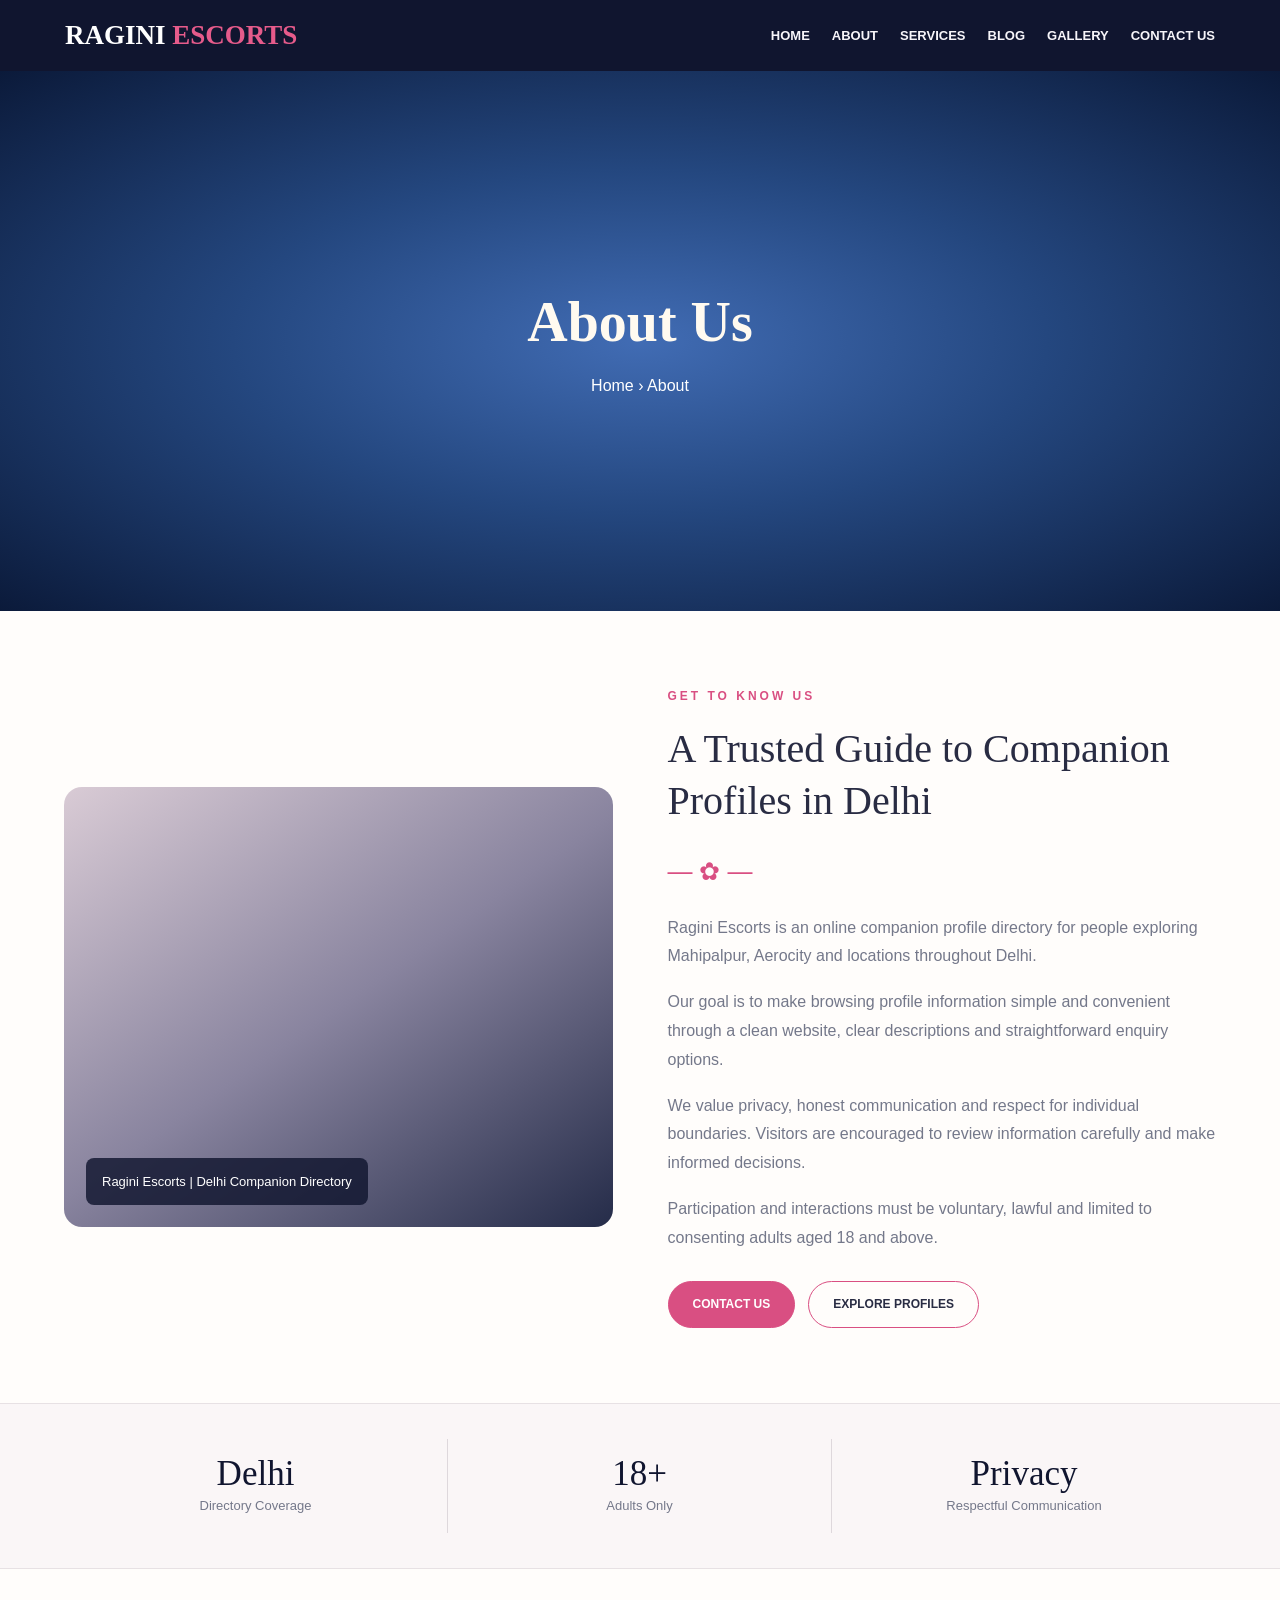
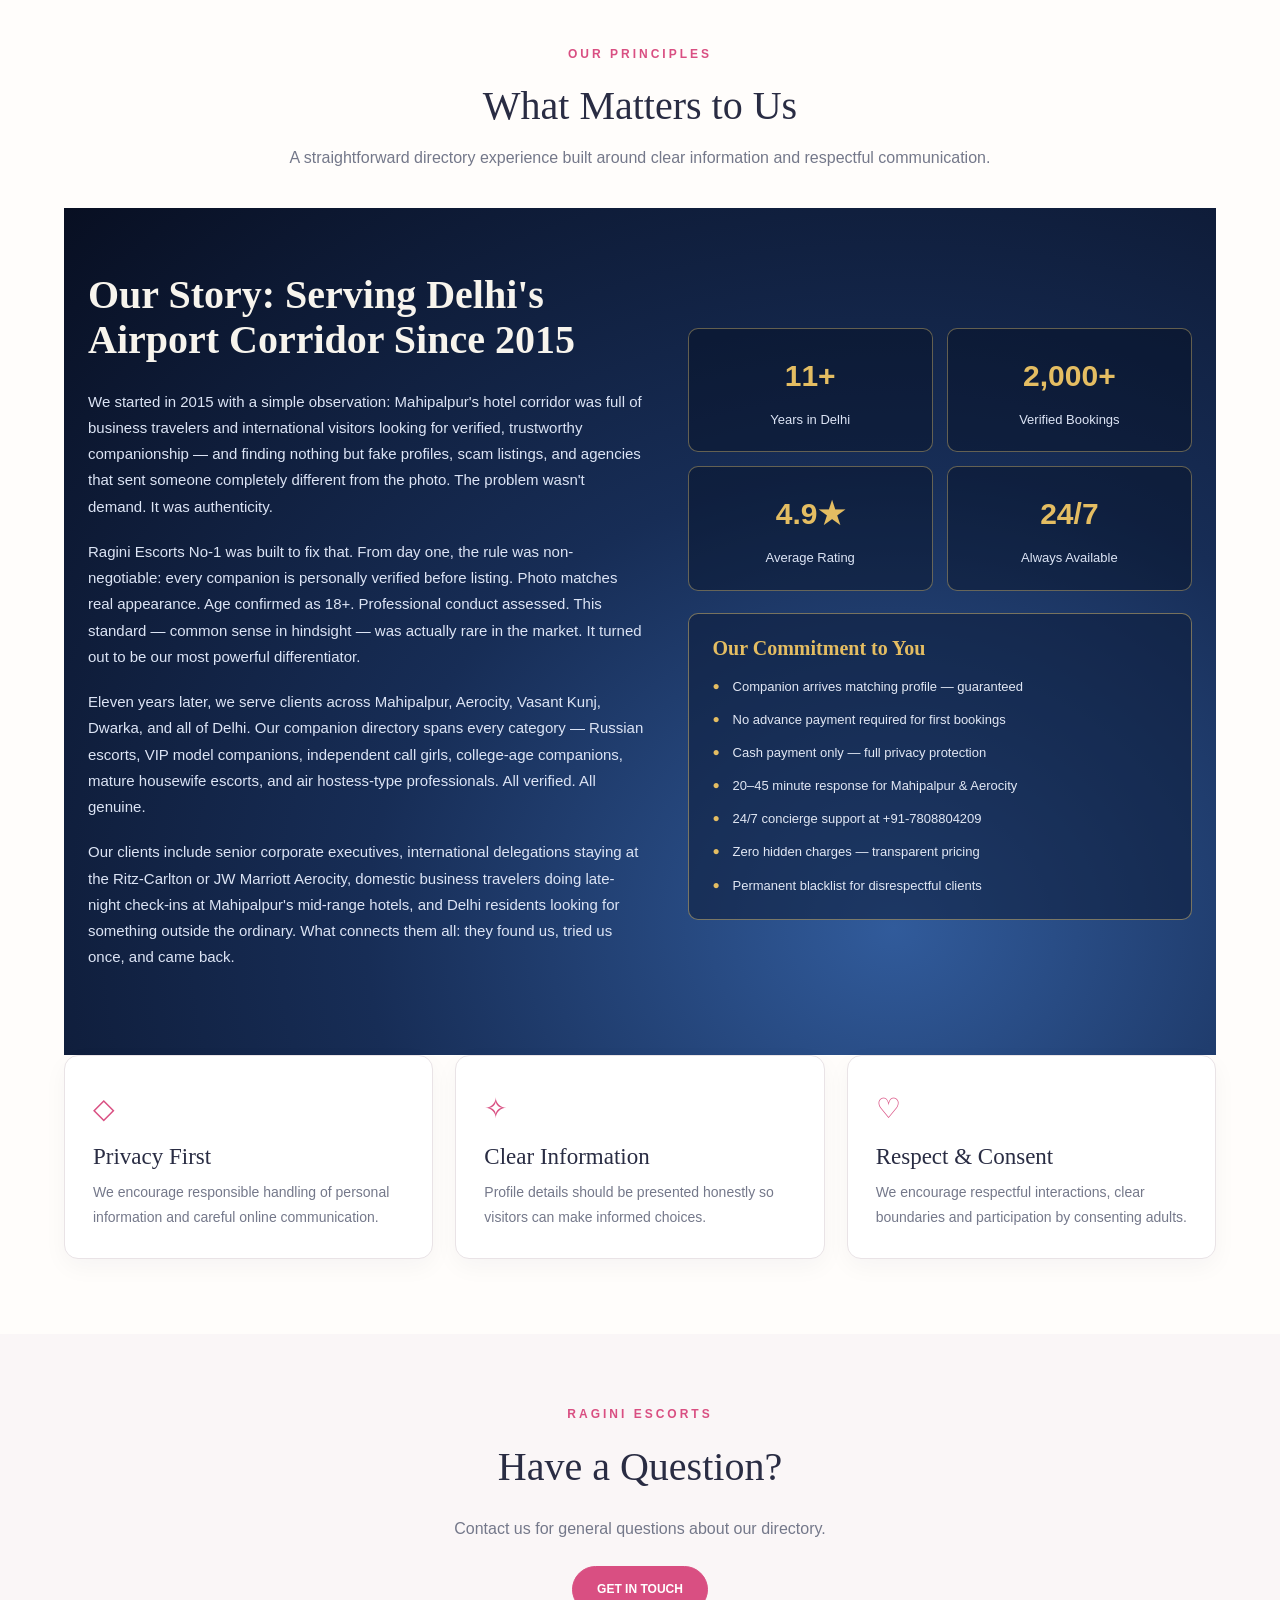
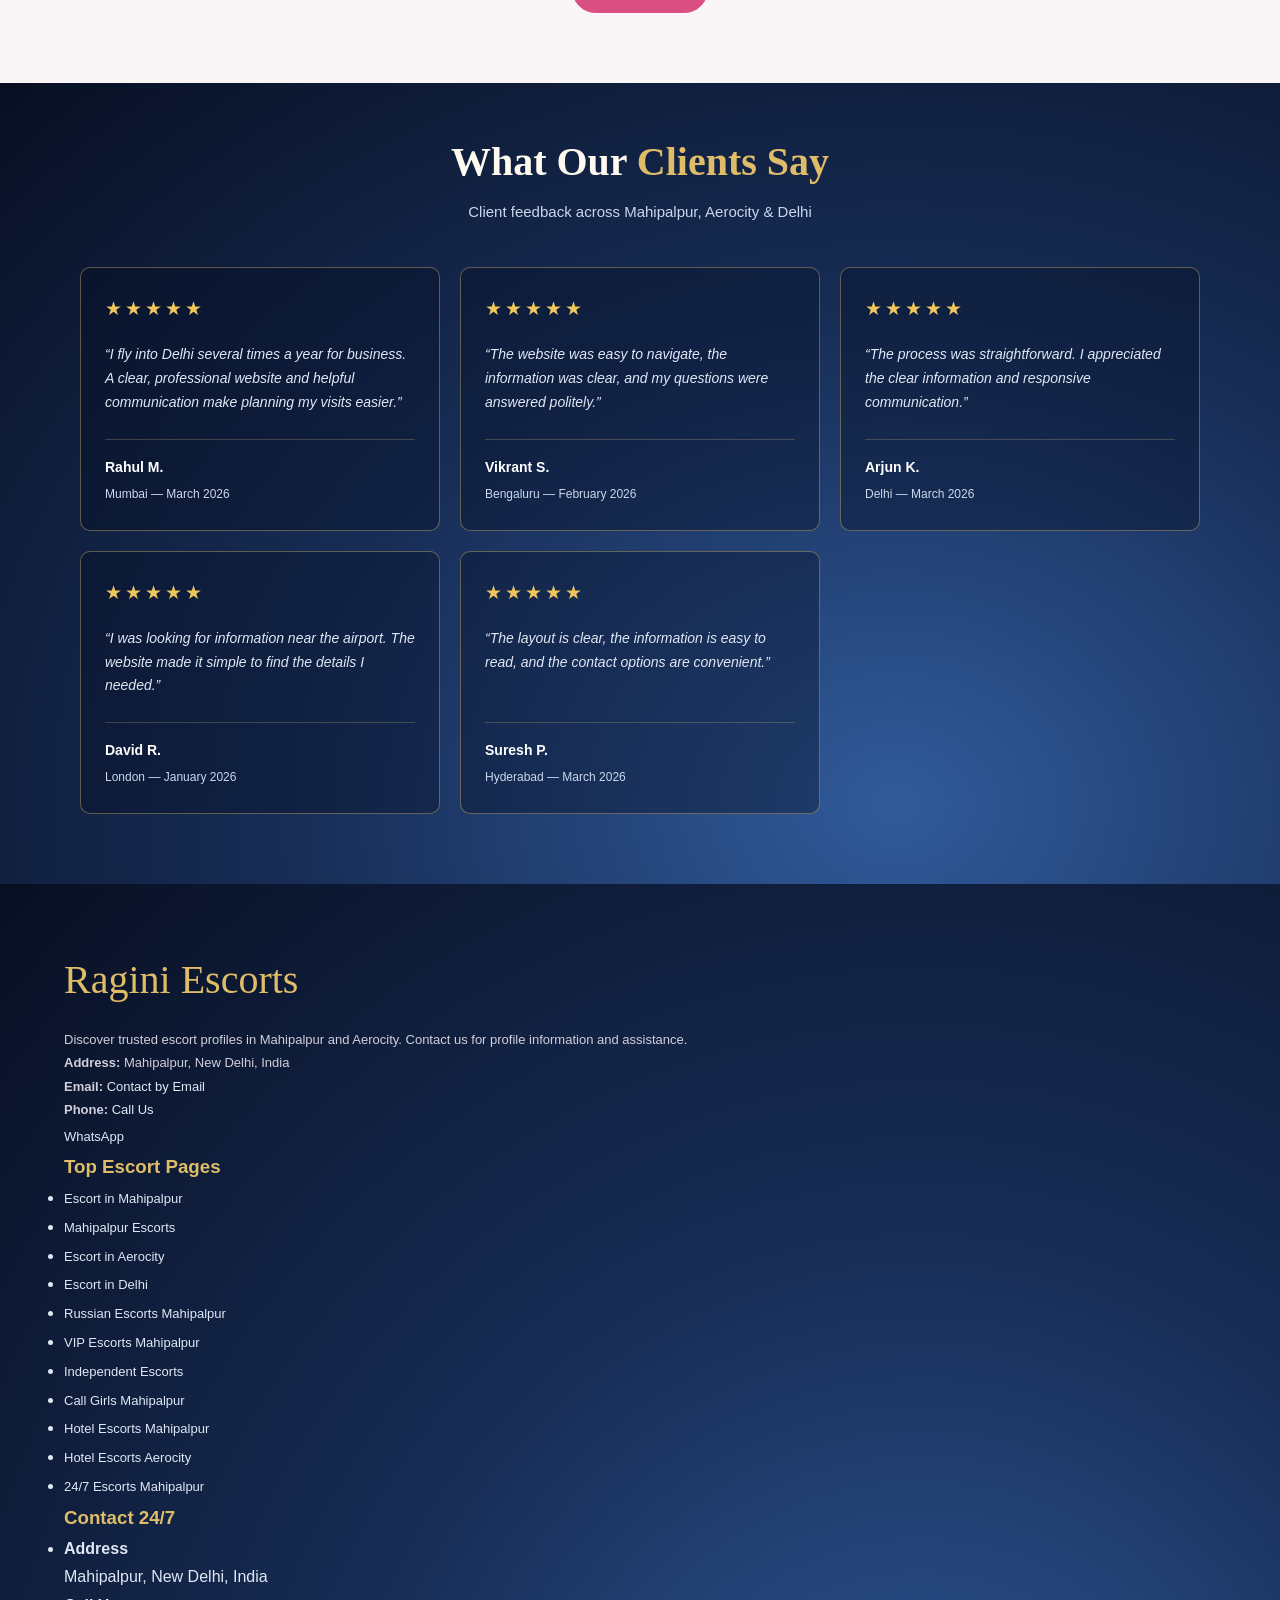
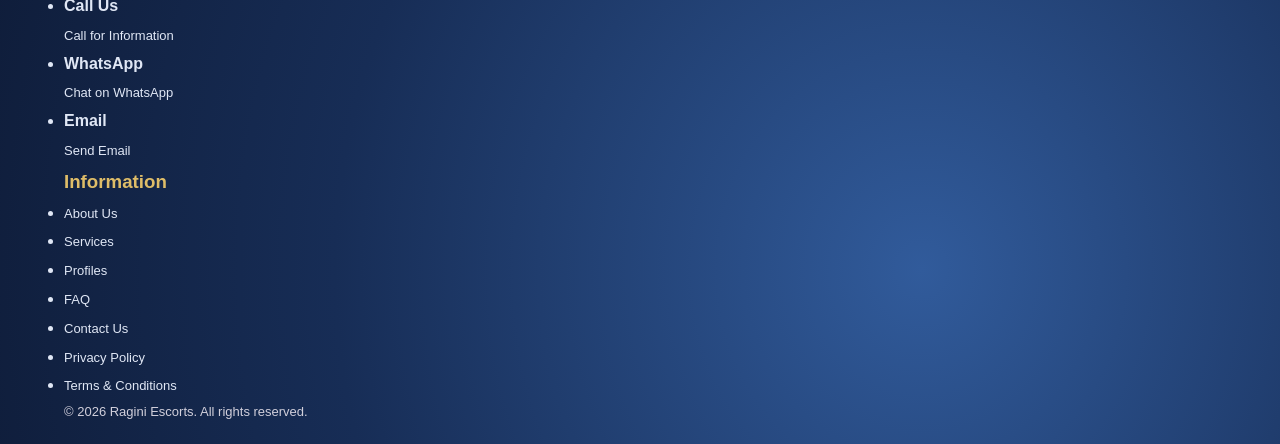
==== commit e5b07223: "Update about.html" ====
--- a/about.html
+++ b/about.html
@@ -602,6 +602,64 @@
 
   .review-card {
     min-height: auto;
+  }
+}
+    /* Homepage-style footer */
+footer {
+  background: radial-gradient(
+    ellipse at 72% 85%,
+    #315b9b 0%,
+    #172d56 45%,
+    #080f22 100%
+  );
+  color: #e0e7f5;
+  padding: 55px 5% 20px;
+}
+
+footer h2,
+footer h3,
+footer h4 {
+  color: #dfbd68;
+}
+
+footer a {
+  color: #e0e7f5;
+  text-decoration: none;
+  transition: color 0.2s ease;
+}
+
+footer a:hover {
+  color: #dfbd68;
+}
+
+footer p,
+footer li {
+  line-height: 1.8;
+}
+
+footer .footer-bottom {
+  border-top: 1px solid rgba(220, 190, 112, 0.3);
+  margin-top: 35px;
+  padding-top: 20px;
+  text-align: center;
+}
+
+footer .footer-grid {
+  display: grid;
+  grid-template-columns: 1.3fr 1.1fr 1fr 0.8fr;
+  gap: 35px;
+}
+
+@media (max-width: 760px) {
+  footer .footer-grid {
+    grid-template-columns: repeat(2, minmax(0, 1fr));
+    gap: 25px;
+  }
+}
+
+@media (max-width: 480px) {
+  footer .footer-grid {
+    grid-template-columns: 1fr;
   }
 }
   </style>
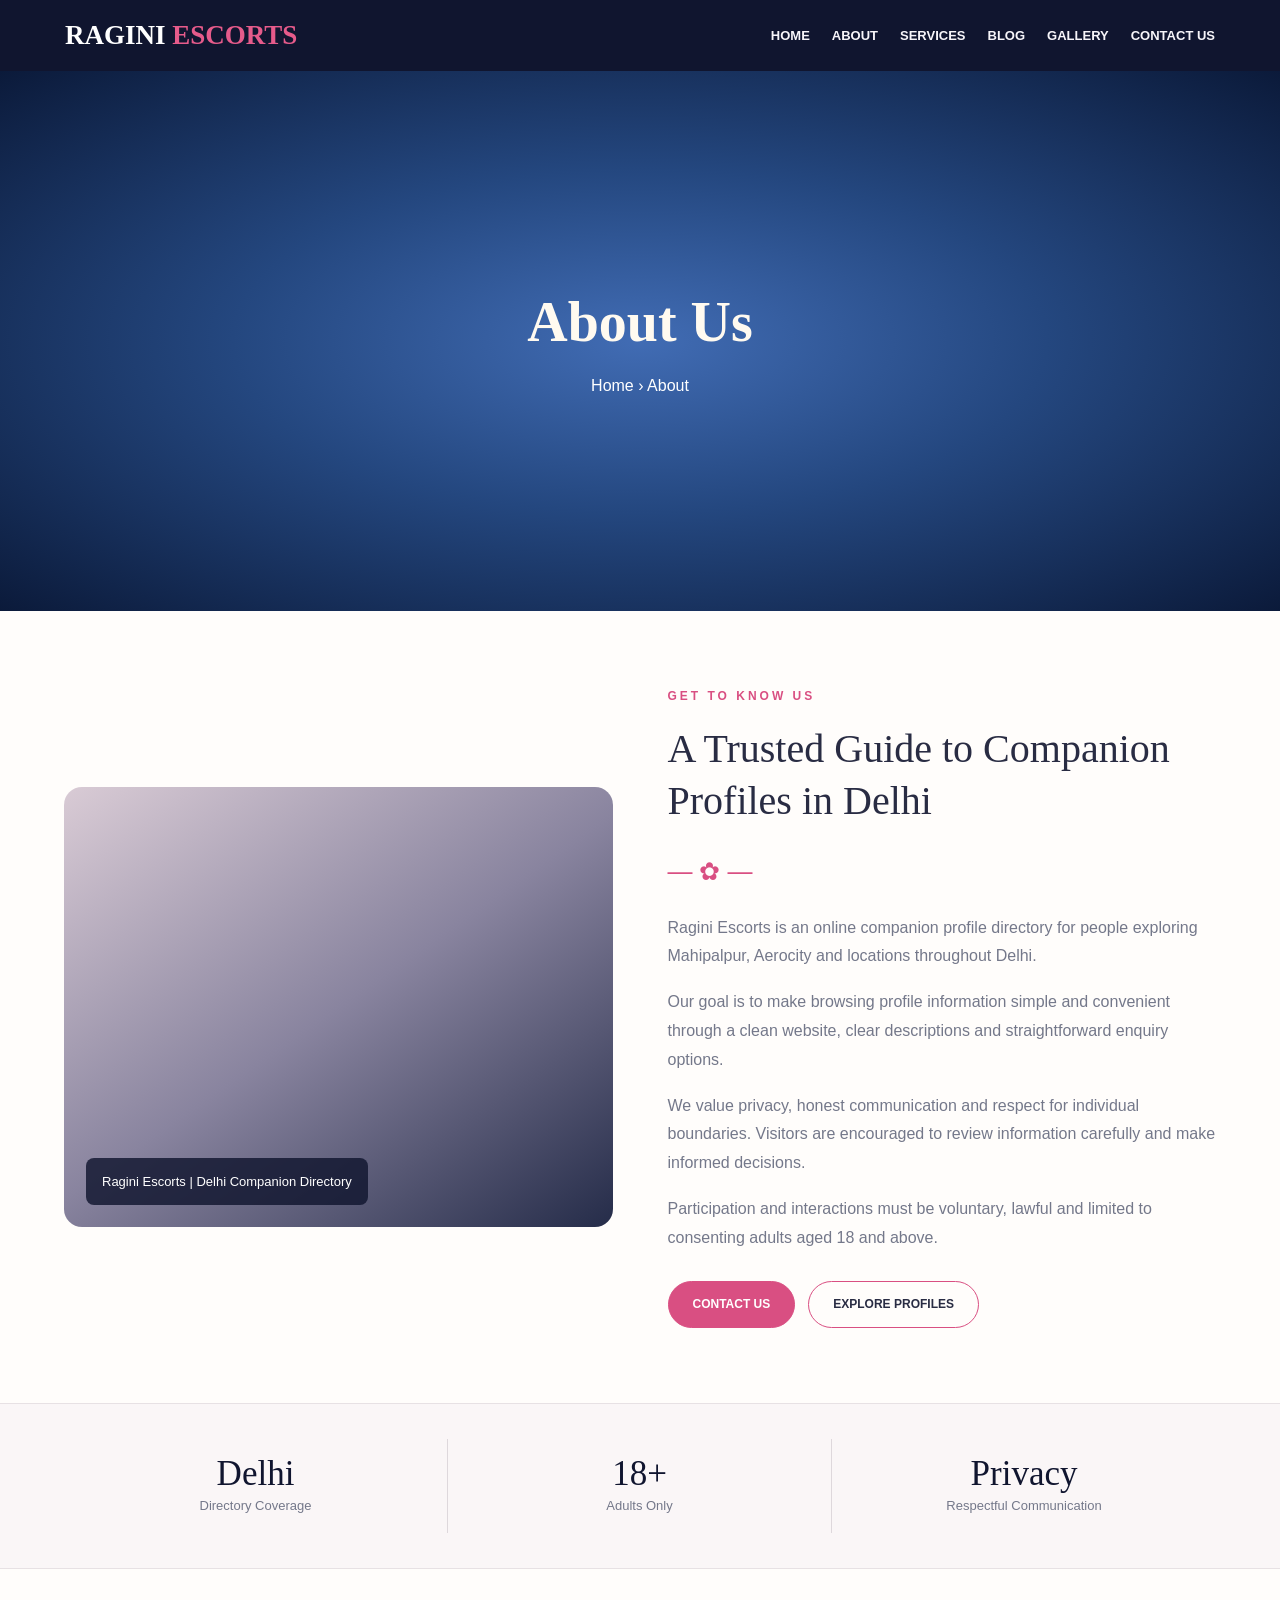
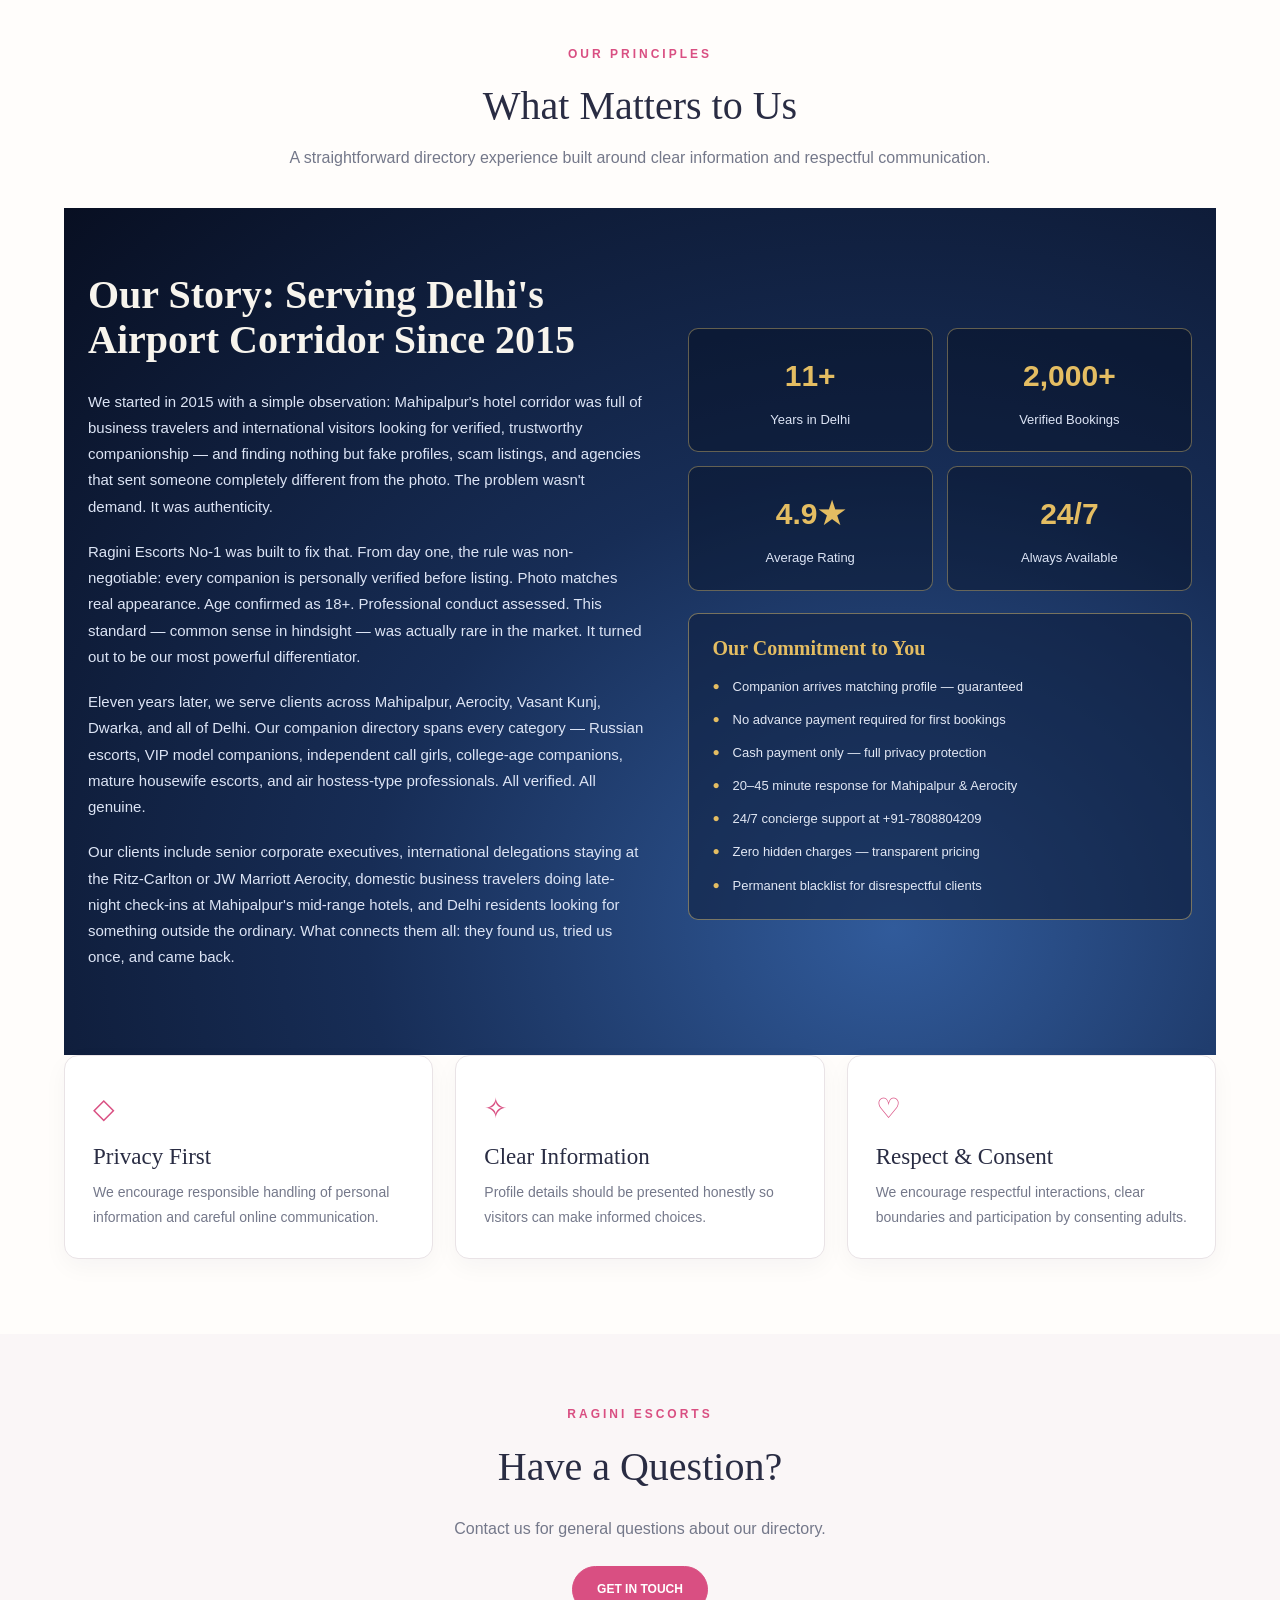
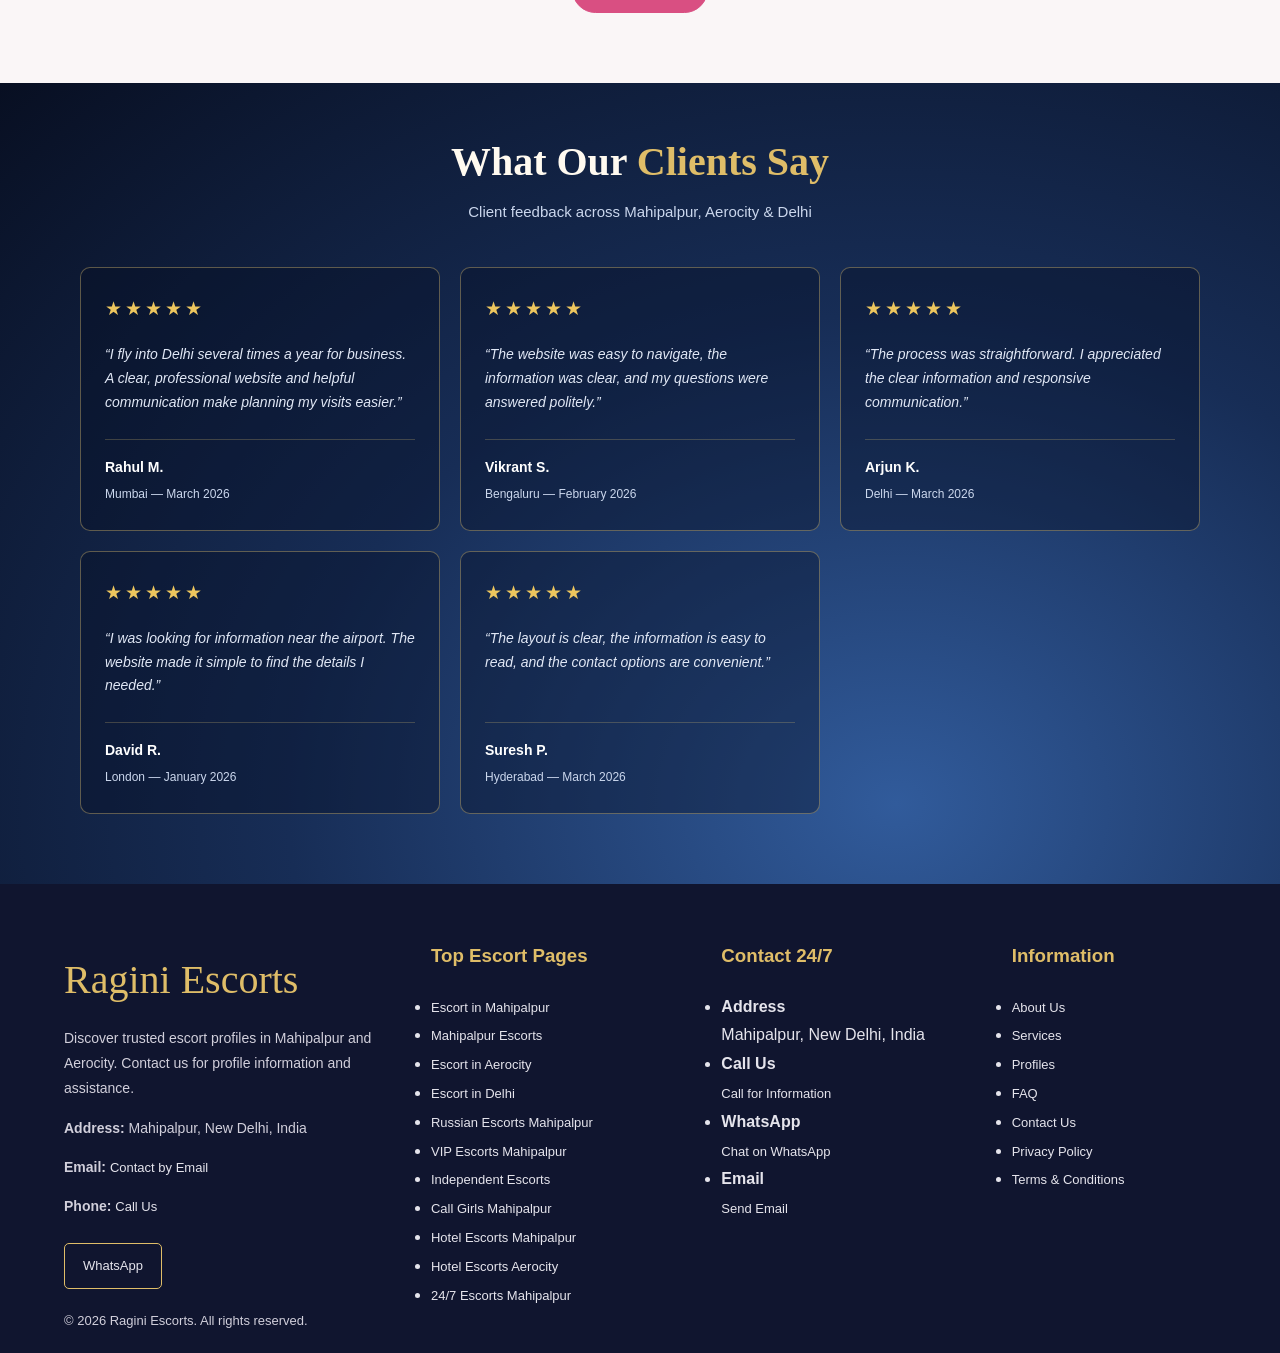
==== commit 43ec37f0: "Update about.html" ====
--- a/about.html
+++ b/about.html
@@ -659,6 +659,62 @@
 
 @media (max-width: 480px) {
   footer .footer-grid {
+    grid-template-columns: 1fr;
+  }
+}
+    /* FIX FOOTER LAYOUT */
+.ragini-footer {
+  background: #10152f;
+  color: #e5e4ec;
+  padding: 55px 5% 20px;
+}
+
+.ragini-footer-container {
+  max-width: 1200px;
+  margin: auto;
+  display: grid;
+  grid-template-columns: 1.3fr 1fr 1fr 0.8fr;
+  gap: 35px;
+}
+
+.ragini-footer-column h2,
+.ragini-footer-column h3 {
+  color: #dfbd68;
+  margin-bottom: 20px;
+}
+
+.ragini-footer-column p {
+  color: #d1cfdb;
+  font-size: 14px;
+  line-height: 1.8;
+  margin-bottom: 14px;
+}
+
+.ragini-footer a {
+  color: #e5e4ec;
+  text-decoration: none;
+}
+
+.ragini-footer a:hover {
+  color: #dfbd68;
+}
+
+.ragini-footer-social a {
+  display: inline-block;
+  border: 1px solid #dfbd68;
+  border-radius: 5px;
+  padding: 10px 18px;
+  margin-top: 10px;
+}
+
+@media (max-width: 750px) {
+  .ragini-footer-container {
+    grid-template-columns: repeat(2, minmax(0, 1fr));
+  }
+}
+
+@media (max-width: 500px) {
+  .ragini-footer-container {
     grid-template-columns: 1fr;
   }
 }
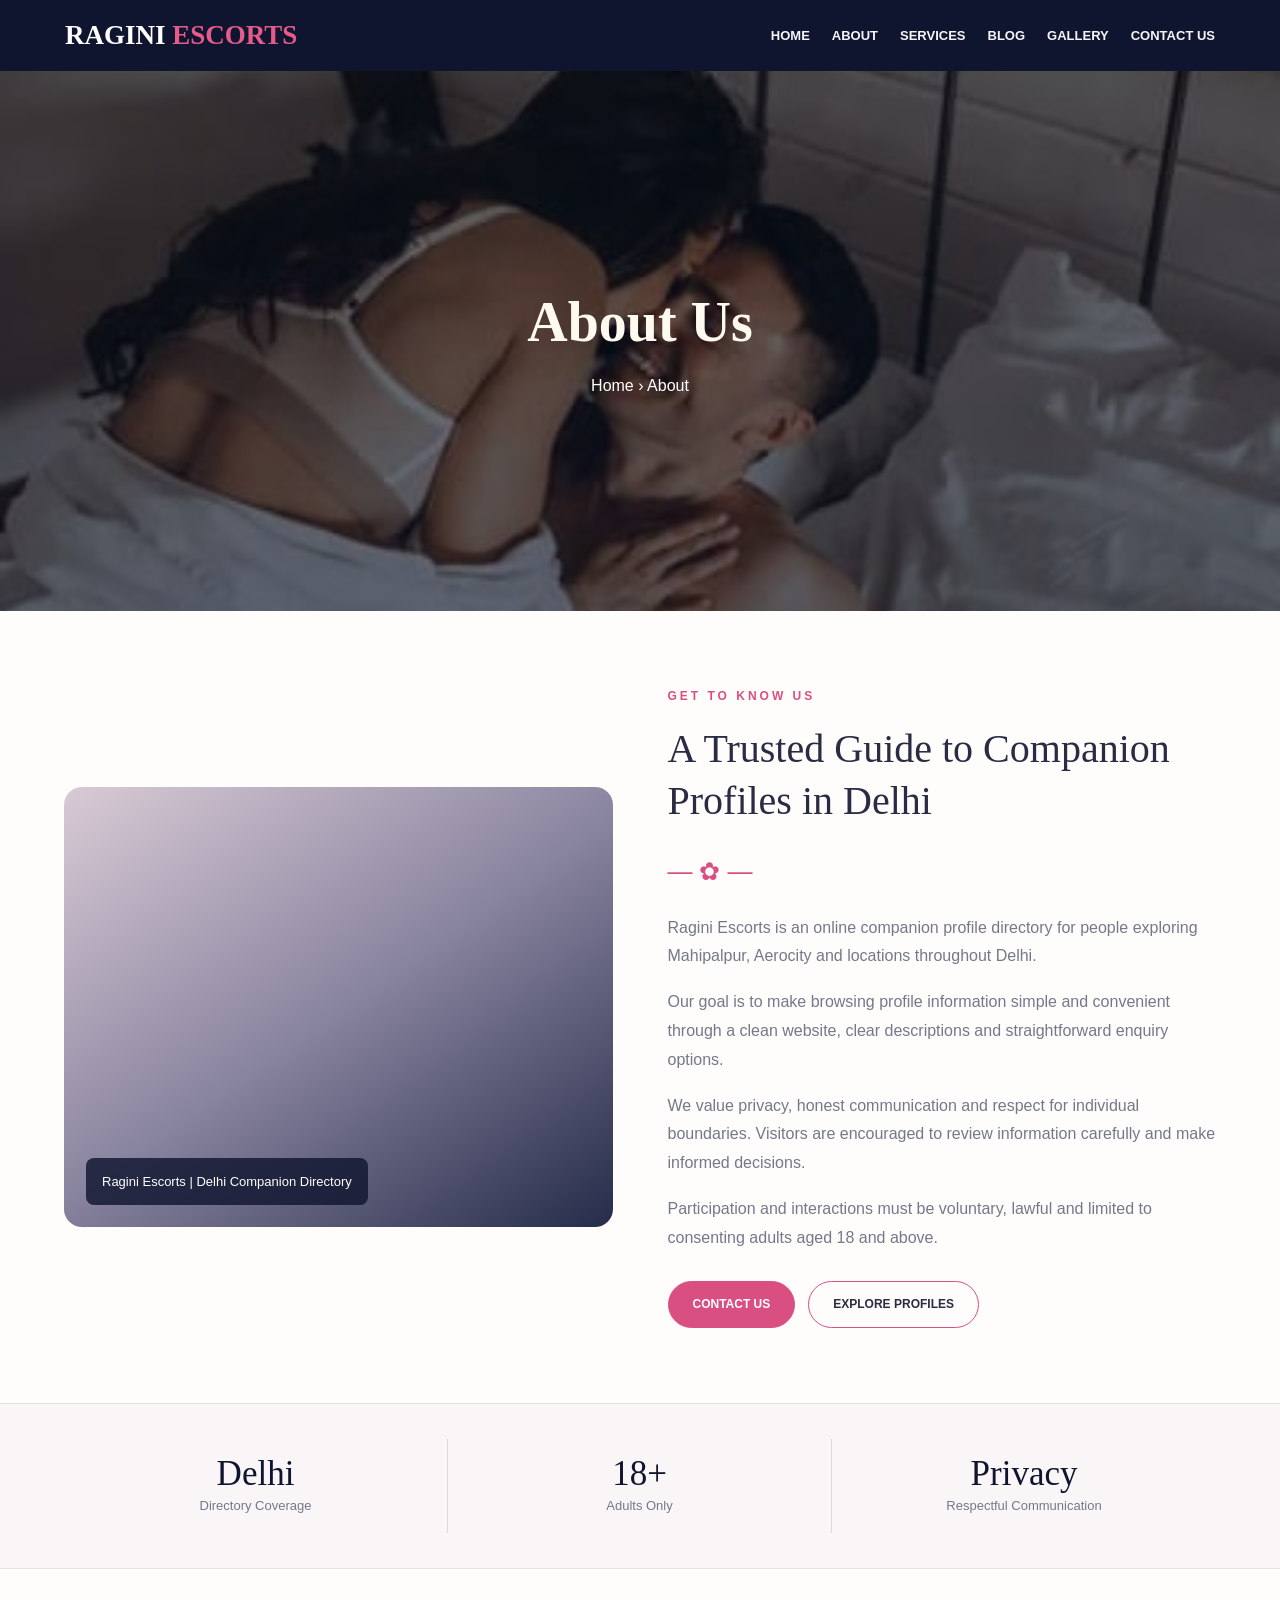
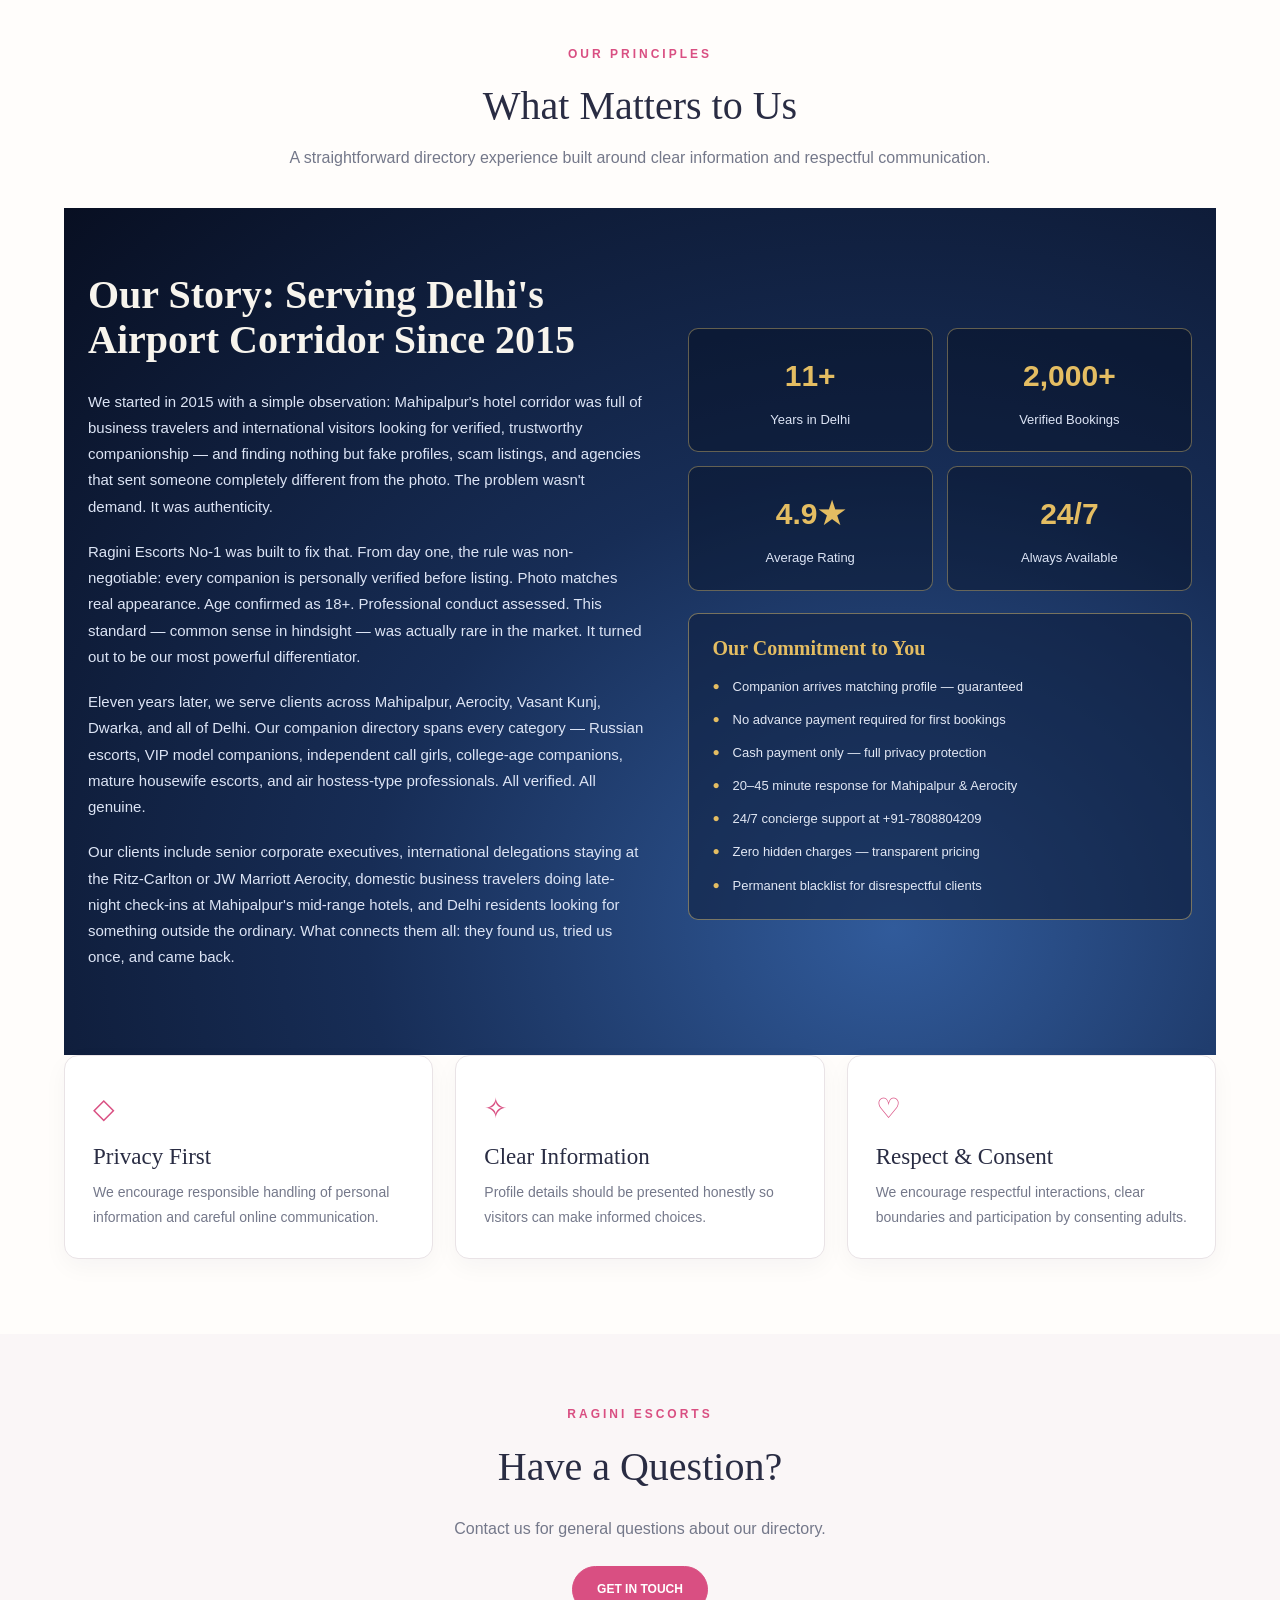
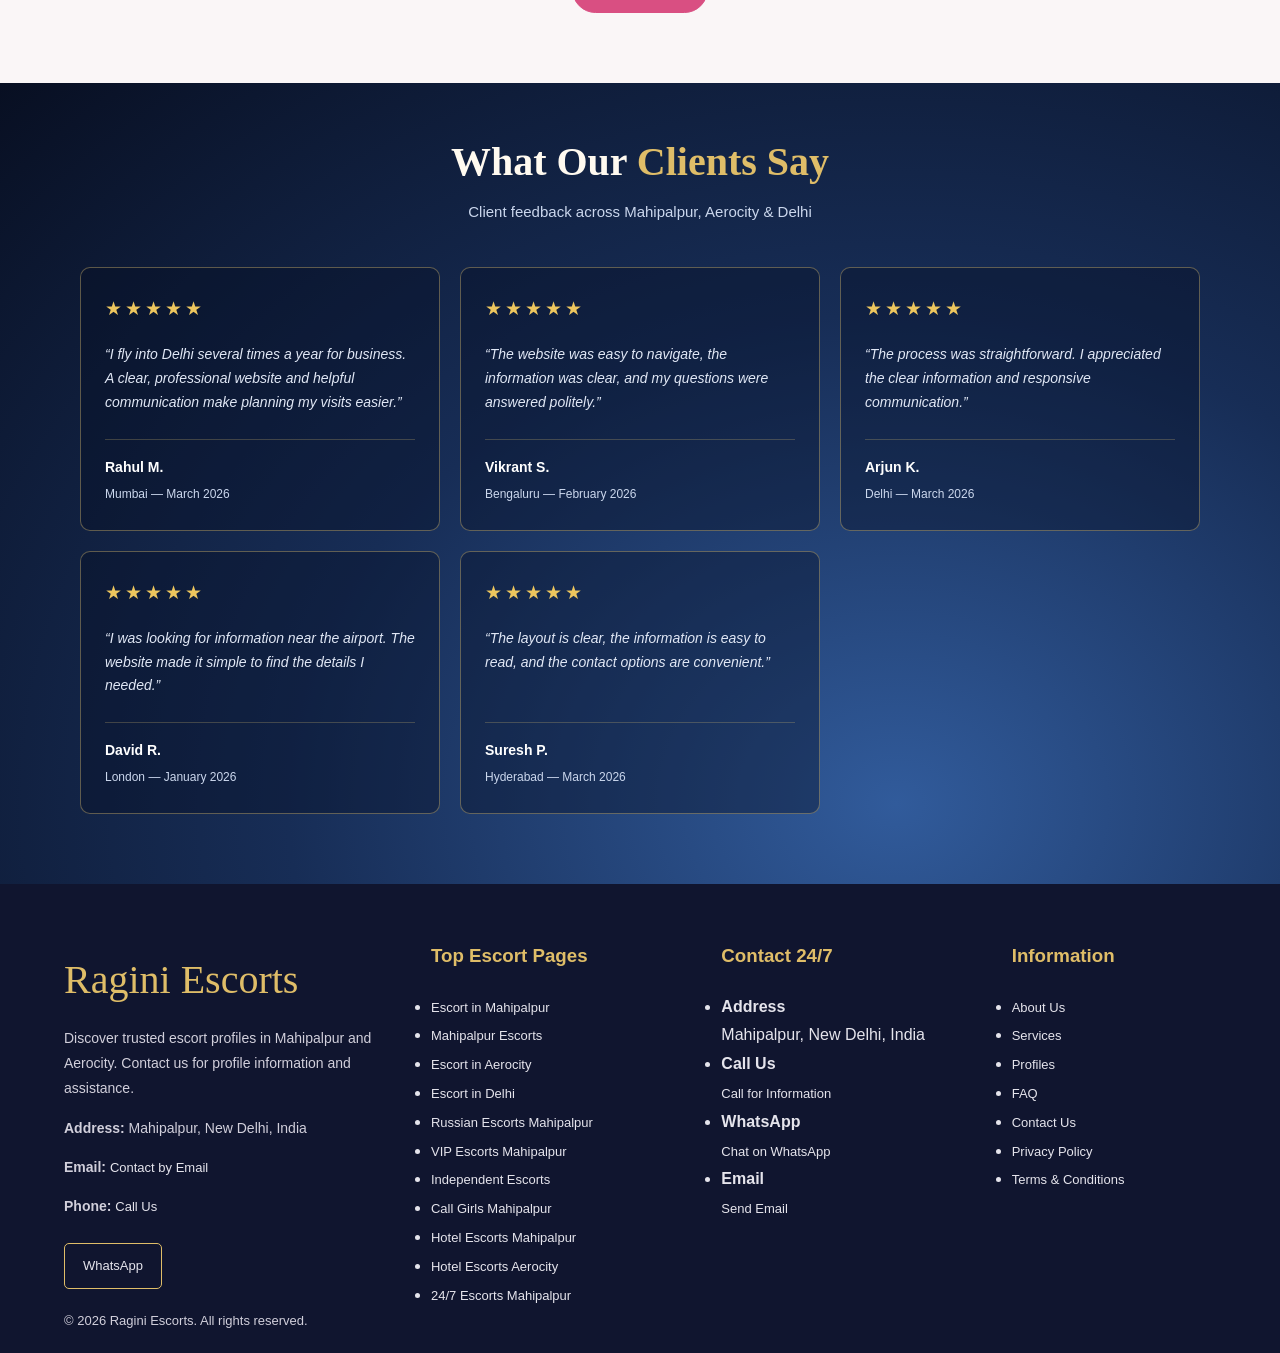
==== commit 7ca843a2: "Update about.html" ====
--- a/about.html
+++ b/about.html
@@ -79,7 +79,9 @@
   align-items: center;
   text-align: center;
   color: #ffffff;
-  background: radial-gradient(
+  background:
+  linear-gradient(rgba(5, 15, 40, 0.45), rgba(5, 15, 40, 0.55)),
+  url('about.jpeg') center center / cover no-repeat;
     ellipse at center,
     #416cb4 0%,
     #24477f 45%,
@@ -718,6 +720,40 @@
     grid-template-columns: 1fr;
   }
 }
+    <header class="header">
+  <a href="index.html" class="brand">
+    <span class="brand-logo">R</span>
+    <span>RAGINI<small>ESCORTS SERVICE NO-1</small></span>
+  </a>
+  <button
+  class="menu-toggle"
+  id="menuToggle"
+  aria-label="Open navigation menu"
+  aria-expanded="false"
+  aria-controls="mainNav"
+  type="button"
+>
+  ☰
+</button>
+
+<nav id="mainNav">
+  <a href="#home">ESCORTS HOME</a>
+  <a href="about.html">ABOUT</a>
+  <a href="#locations">LOCATIONS</a>
+  <a href="aerocity.html">ESCORT IN MAHIPALPUR</a>
+  <a href="#vip">VIP COMPANIONS</a>
+  <a href="#experiences">EXPERIENCES</a>
+  <a href="#gallery">GALLERY</a>
+  <a href="rate-card.html">RATES</a>
+  <a href="#faq">FAQ</a>
+  <a href="#contact">CONTACT</a>
+</nav>
+  <div class="header-actions">
+  <a href="tel:+917808804209" class="header-call">Call Now</a>
+  <a href="#contact" class="header-book">Book Now</a>
+</div>
+</header>
+
   </style>
 </head>
 
